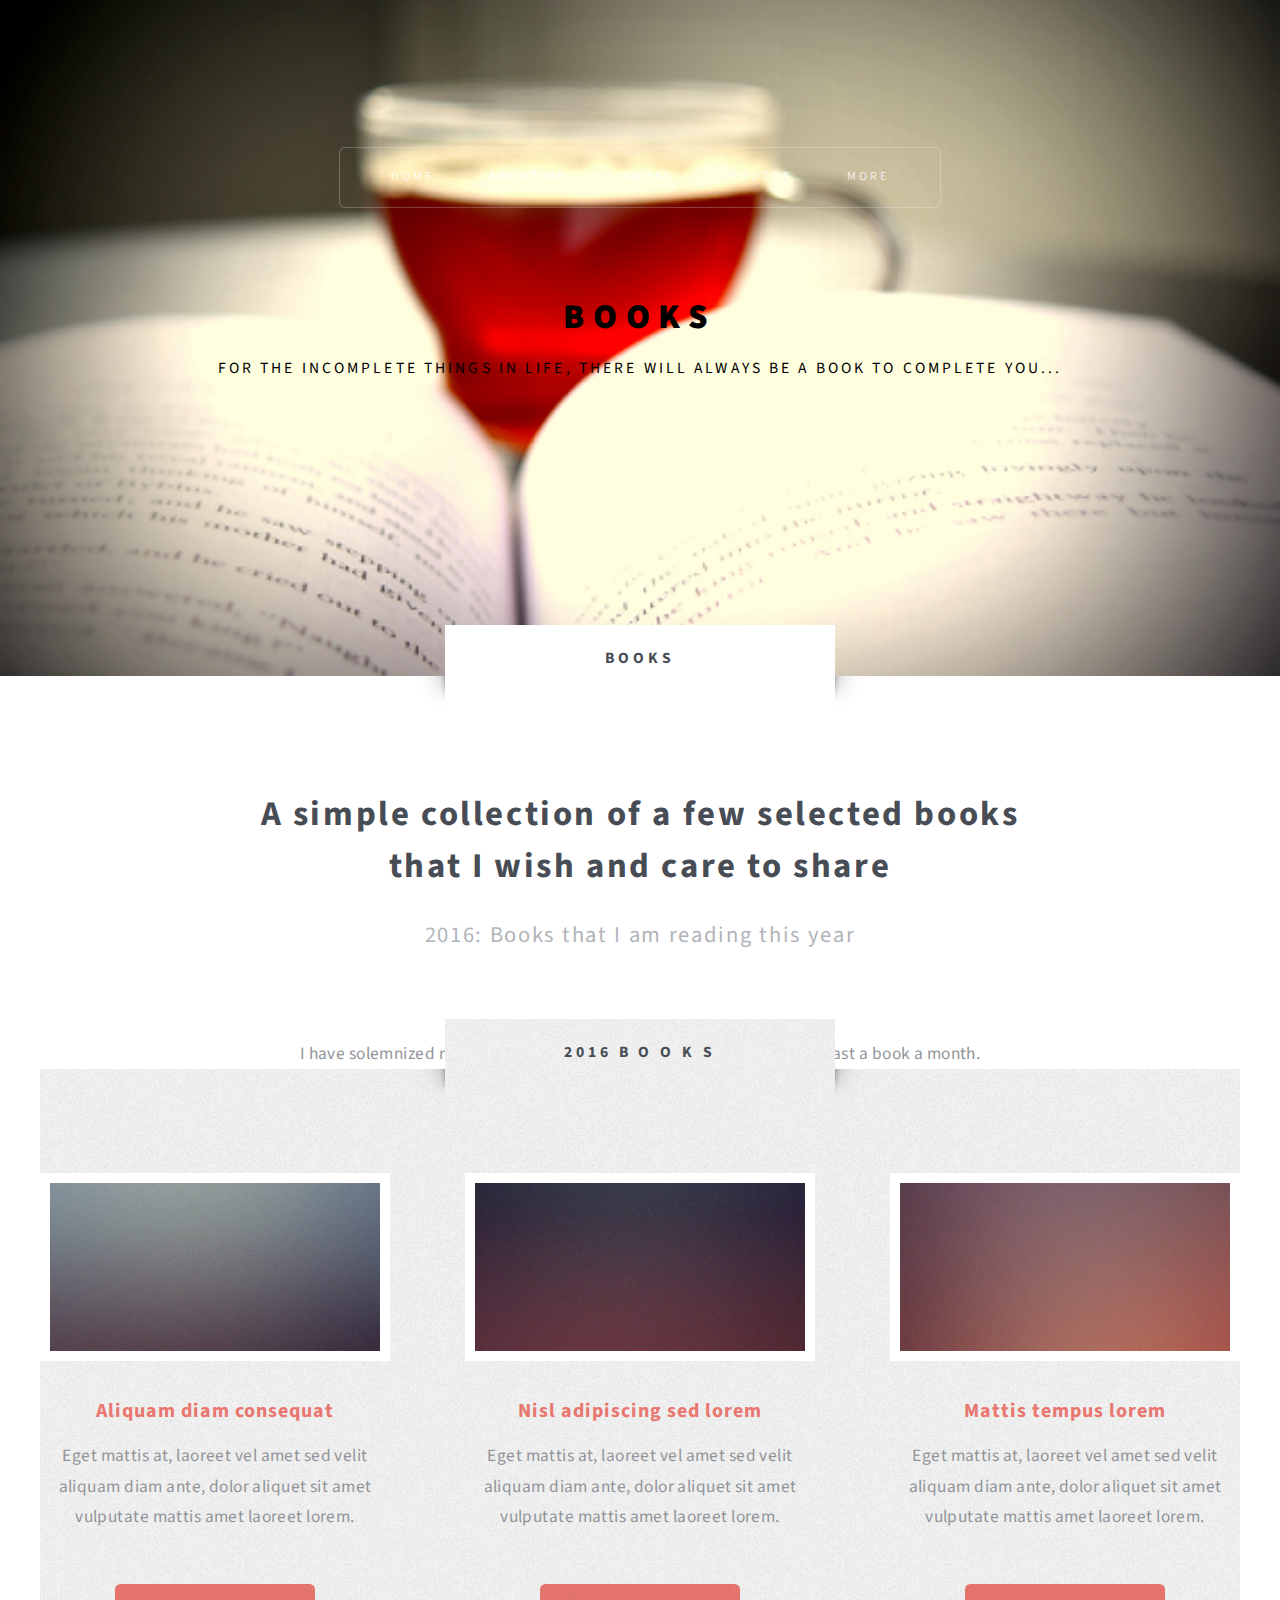
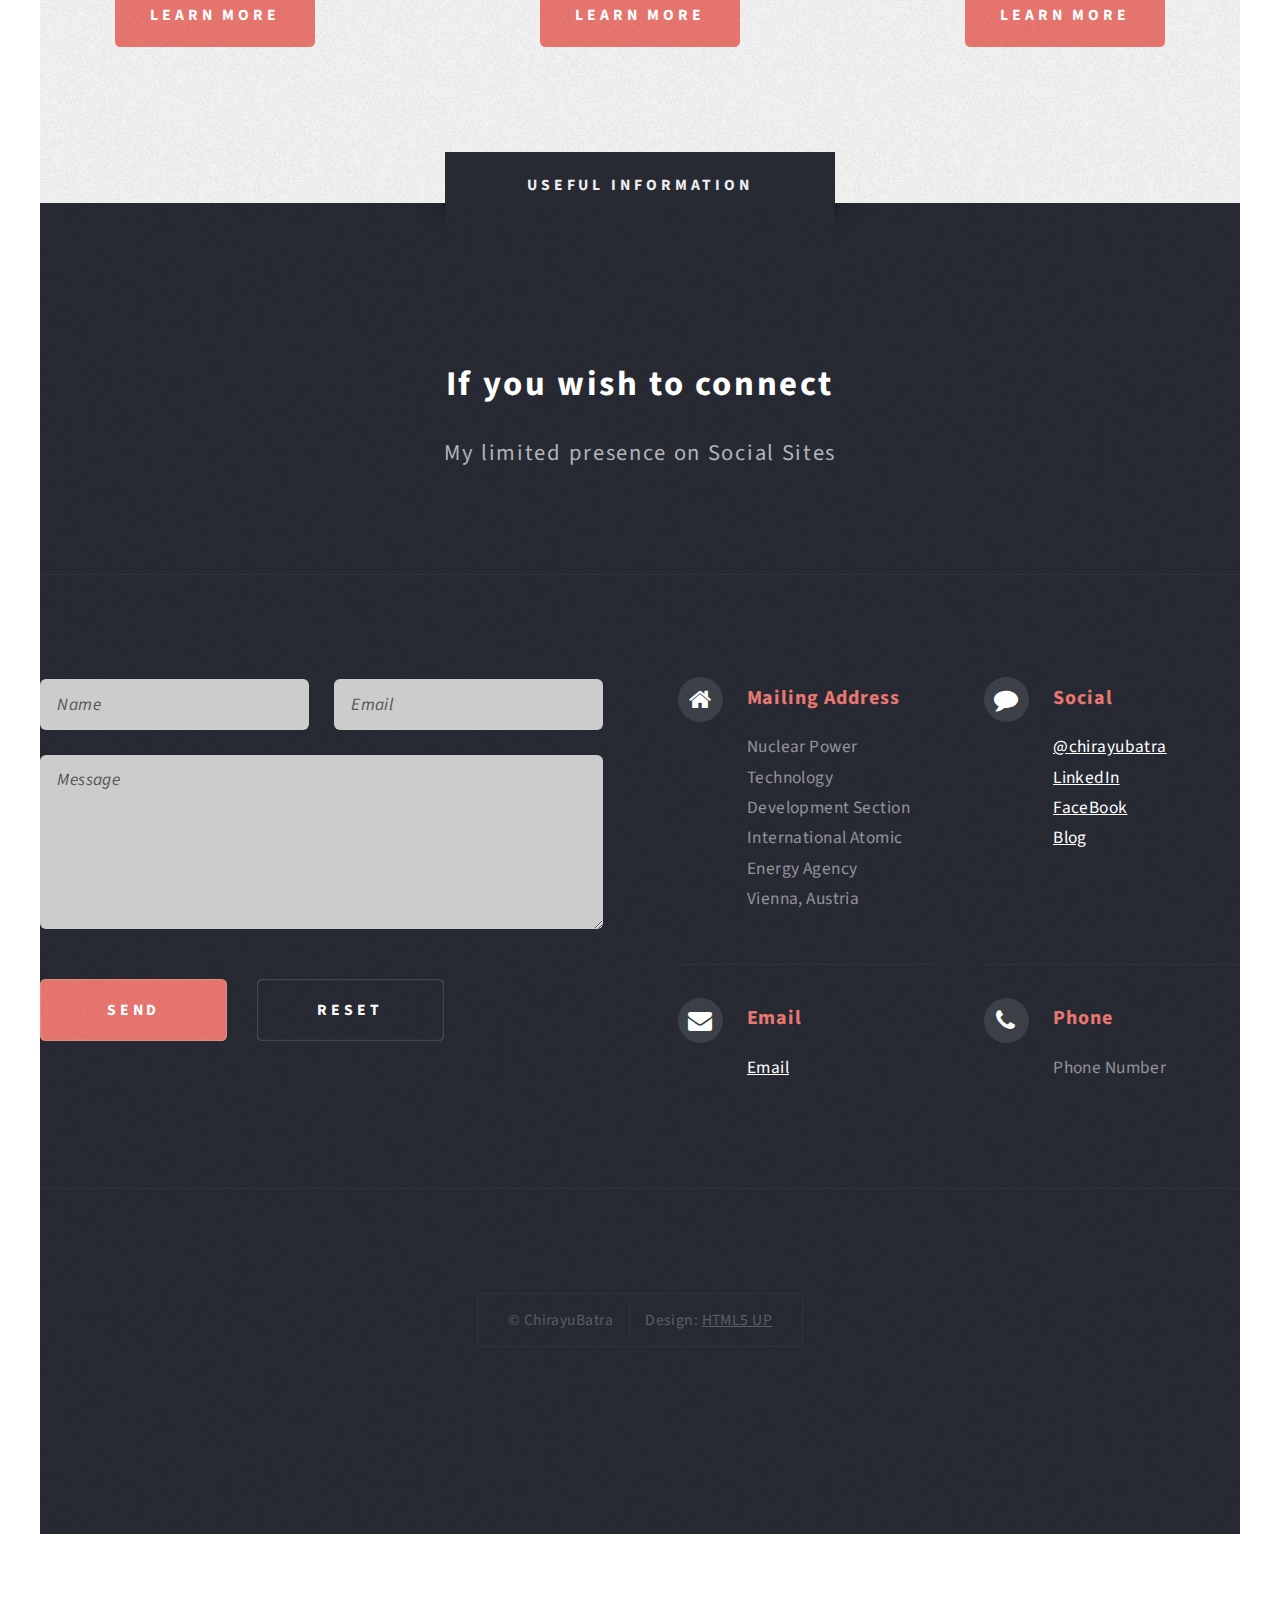
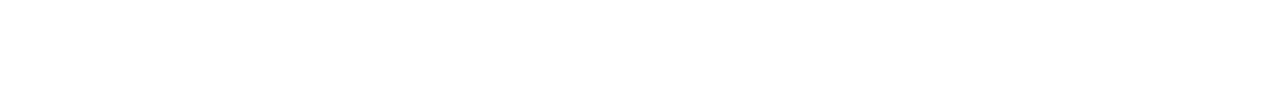
==== books.html @ 81003207 "Update books.html" ====
<!DOCTYPE HTML>
<!--
	Escape Velocity by HTML5 UP
	html5up.net | @n33co
	Free for personal and commercial use under the CCA 3.0 license (html5up.net/license)
-->
<html>
	<head>
		<title>B O O K S</title>
		<meta charset="utf-8" />
		<meta name="viewport" content="width=device-width, initial-scale=1" />
		<!--[if lte IE 8]><script src="assets/js/ie/html5shiv.js"></script><![endif]-->
		<link rel="stylesheet" href="assets/css/main.css" />
		<!--[if lte IE 8]><link rel="stylesheet" href="assets/css/ie8.css" /><![endif]-->
	</head>
	<body class="no-sidebar">
		<div id="page-wrapper">

			<!-- Header -->
				<div id="header-wrapper1" class="wrapper">
					<div id="header">

						<!-- Logo -->
							<div id="logo">
								<h1><a href="index.html"><font color="Black">Books</font color></a></h1>
								<p><font color="Black">For the incomplete things in life, there will always be a book to complete you...</font color></p>
							</div>

						<!-- Nav -->
							<nav id="nav">
								<ul>
									<li class="current"><a href="index.html">Home</a></li>
									<li><a href="#intro">About me</a></li>
									<li><a href="books.html">Books</a></li>	
									<li><a href="">Photos</a></li>
									<li>
										<a href="#">More</a>
										<ul>
											<li><a href="#">About me</a></li>
											<li><a href="#">Blog</a></li>
											<li><a href="#">Areas of interest</a></li>
											<li>
												<a href="#">Sed consequat</a>
												<ul>
													<li><a href="#">Lorem dolor</a></li>
													<li><a href="#">Amet consequat</a></li>
													<li><a href="#">Magna phasellus</a></li>
													<li><a href="#">Etiam nisl</a></li>
													<li><a href="#">Sed feugiat</a></li>
												</ul>
											</li>
											<li><a href="#">Nisl tempus</a></li>
										</ul>
									</li>
									

							<!--	<li><a href="left-sidebar.html">Left Sidebar usage</a></li>	
									<li><a href="right-sidebar.html">Right Sidebar usage</a></li>
									<li><a href="no-sidebar.html">No Sidebarusage</a></li>		-->
								</ul>
							</nav>

					</div>
				</div>

			<!-- Main -->
				<div class="wrapper style2">
					<div class="title">Books</div>
					<div id="main" class="container">

						<!-- Content -->
							<div id="content">
								<article class="box post">
									<header class="style1">
										<h2>A simple collection of a few selected books <br class="mobile-hide" />
										that I wish and care to share</h2>
										<p>2016: Books that I am reading this year</p>
									</header>
									<!--<a href="#" class="image featured">
										<img src="images/book.jpg" alt="" height="600" width="800"/>
									</a> -->
									<p><center>I have solemnized myself, not with some special ceremony, to read atleast a book a month.</center></p>
								</article>
							</div>
					
								
			<!-- Highlights -->
				<div class="wrapper style3">
					<div class="title">2016 B O O K S</div>
					<div id="highlights" class="container">
						<div class="row 150%">
							<div class="4u 12u(mobile)">
								<section class="highlight">
									<a href="#" class="image featured"><img src="images/pic02.jpg" alt="" /></a>
									<h3><a href="#">Aliquam diam consequat</a></h3>
									<p>Eget mattis at, laoreet vel amet sed velit aliquam diam ante, dolor aliquet sit amet vulputate mattis amet laoreet lorem.</p>
									<ul class="actions">
										<li><a href="#" class="button style1">Learn More</a></li>
									</ul>
								</section>
							</div>
							<div class="4u 12u(mobile)">
								<section class="highlight">
									<a href="#" class="image featured"><img src="images/pic03.jpg" alt="" /></a>
									<h3><a href="#">Nisl adipiscing sed lorem</a></h3>
									<p>Eget mattis at, laoreet vel amet sed velit aliquam diam ante, dolor aliquet sit amet vulputate mattis amet laoreet lorem.</p>
									<ul class="actions">
										<li><a href="#" class="button style1">Learn More</a></li>
									</ul>
								</section>
							</div>
							<div class="4u 12u(mobile)">
								<section class="highlight">
									<a href="#" class="image featured"><img src="images/pic04.jpg" alt="" /></a>
									<h3><a href="#">Mattis tempus lorem</a></h3>
									<p>Eget mattis at, laoreet vel amet sed velit aliquam diam ante, dolor aliquet sit amet vulputate mattis amet laoreet lorem.</p>
									<ul class="actions">
										<li><a href="#" class="button style1">Learn More</a></li>
									</ul>
								</section>
							</div>
						</div>
					</div>
				</div>

			<!-- Footer -->
				<div id="footer-wrapper" class="wrapper">
					<div class="title">Useful Information</div>
					<div id="footer" class="container">
						<header class="style1">
							<h2>If you wish to connect</h2>
							<p>
								My limited presence on Social Sites<br />
								
							</p>
						</header>
						<hr />
						<div class="row 150%">
							<div class="6u 12u(mobile)">

								<!-- Contact Form -->
									<section>
										<form method="post" action="#">
											<div class="row 50%">
												<div class="6u 12u(mobile)">
													<input type="text" name="name" id="contact-name" placeholder="Name" />
												</div>
												<div class="6u 12u(mobile)">
													<input type="text" name="email" id="contact-email" placeholder="Email" />
												</div>
											</div>
											<div class="row 50%">
												<div class="12u">
													<textarea name="message" id="contact-message" placeholder="Message" rows="4"></textarea>
												</div>
											</div>
											<div class="row">
												<div class="12u">
													<ul class="actions">
														<li><input type="submit" class="style1" value="Send" /></li>
														<li><input type="reset" class="style2" value="Reset" /></li>
													</ul>
												</div>
											</div>
										</form>
									</section>

							</div>
							<div class="6u 12u(mobile)">

								<!-- Contact -->
									<section class="feature-list small">
										<div class="row">
											<div class="6u 12u(mobile)">
												<section>
													<h3 class="icon fa-home">Mailing Address</h3>
													<p>
														Nuclear Power Technology Development Section<br />
														International Atomic Energy Agency<br />
														Vienna, Austria
													</p>
												</section>
											</div>
											<div class="6u 12u(mobile)">
												<section>
													<h3 class="icon fa-comment">Social</h3>
													<p>
														<a href="https://twitter.com/chirayubatra">@chirayubatra</a><br />
														<a href="https://at.linkedin.com/in/chirayu-batra-7a53649">LinkedIn</a><br />
														<a href="https://www.facebook.com/chirayu.arya">FaceBook</a><br />
														<a href="thechirayuway.blogspot.com">Blog</a>
													</p>
												</section>
											</div>
										</div>
										<div class="row">
											<div class="6u 12u(mobile)">
												<section>
													<h3 class="icon fa-envelope">Email</h3>
													<p>
														<a href="#">Email</a>
													</p>
												</section>
											</div>
											<div class="6u 12u(mobile)">
												<section>
													<h3 class="icon fa-phone">Phone</h3>
													<p>
														Phone Number
													</p>
												</section>
											</div>
										</div>
									</section>

							</div>
						</div>
						<hr />
					</div>
					<div id="copyright">
						<ul>
							<li>&copy; ChirayuBatra</li><li>Design: <a href="http://html5up.net">HTML5 UP</a></li>
						</ul>
					</div>
				</div>

		</div>

		<!-- Scripts -->

			<script src="assets/js/jquery.min.js"></script>
			<script src="assets/js/jquery.dropotron.min.js"></script>
			<script src="assets/js/skel.min.js"></script>
			<script src="assets/js/skel-viewport.min.js"></script>
			<script src="assets/js/util.js"></script>
			<!--[if lte IE 8]><script src="assets/js/ie/respond.min.js"></script><![endif]-->
			<script src="assets/js/main.js"></script>

	</body>
</html>
---- assets/css/main.css ----
@import url("http://fonts.googleapis.com/css?family=Source+Sans+Pro:400,400italic,700,900");
@import url("font-awesome.min.css");

/*
	Escape Velocity by HTML5 UP
	html5up.net | @n33co
	Free for personal and commercial use under the CCA 3.0 license (html5up.net/license)
*/

/* Reset */

	html, body, div, span, applet, object, iframe, h1, h2, h3, h4, h5, h6, p, blockquote, pre, a, abbr, acronym, address, big, cite, code, del, dfn, em, img, ins, kbd, q, s, samp, small, strike, strong, sub, sup, tt, var, b, u, i, center, dl, dt, dd, ol, ul, li, fieldset, form, label, legend, table, caption, tbody, tfoot, thead, tr, th, td, article, aside, canvas, details, embed, figure, figcaption, footer, header, hgroup, menu, nav, output, ruby, section, summary, time, mark, audio, video {
		margin: 0;
		padding: 0;
		border: 0;
		font-size: 100%;
		font: inherit;
		vertical-align: baseline;
	}

	article, aside, details, figcaption, figure, footer, header, hgroup, menu, nav, section {
		display: block;
	}

	body {
		line-height: 1;
	}

	ol, ul {
		list-style: none;
	}

	blockquote, q {
		quotes: none;
	}

	blockquote:before, blockquote:after, q:before, q:after {
		content: '';
		content: none;
	}

	table {
		border-collapse: collapse;
		border-spacing: 0;
	}

	body {
		-webkit-text-size-adjust: none;
	}

/* Box Model */

	*, *:before, *:after {
		-moz-box-sizing: border-box;
		-webkit-box-sizing: border-box;
		box-sizing: border-box;
	}

/* Containers */

	.container {
		margin-left: auto;
		margin-right: auto;
	}

	.container.\31 25\25 {
		width: 100%;
		max-width: 1200px;
		min-width: 960px;
	}

	.container.\37 5\25 {
		width: 720px;
	}

	.container.\35 0\25 {
		width: 480px;
	}

	.container.\32 5\25 {
		width: 240px;
	}

	.container {
		width: 960px;
	}

	@media screen and (min-width: 737px) {

		.container.\31 25\25 {
			width: 100%;
			max-width: 1500px;
			min-width: 1200px;
		}

		.container.\37 5\25 {
			width: 900px;
		}

		.container.\35 0\25 {
			width: 600px;
		}

		.container.\32 5\25 {
			width: 300px;
		}

		.container {
			width: 1200px;
		}

	}

	@media screen and (min-width: 737px) and (max-width: 1200px) {

		.container.\31 25\25 {
			width: 100%;
			max-width: 1250px;
			min-width: 1000px;
		}

		.container.\37 5\25 {
			width: 750px;
		}

		.container.\35 0\25 {
			width: 500px;
		}

		.container.\32 5\25 {
			width: 250px;
		}

		.container {
			width: 1000px;
		}

	}

	@media screen and (max-width: 736px) {

		.container.\31 25\25 {
			width: 100%;
			max-width: 125%;
			min-width: 100%;
		}

		.container.\37 5\25 {
			width: 75%;
		}

		.container.\35 0\25 {
			width: 50%;
		}

		.container.\32 5\25 {
			width: 25%;
		}

		.container {
			width: 100% !important;
		}

	}

/* Grid */

	.row {
		border-bottom: solid 1px transparent;
		-moz-box-sizing: border-box;
		-webkit-box-sizing: border-box;
		box-sizing: border-box;
	}

	.row > * {
		float: left;
		-moz-box-sizing: border-box;
		-webkit-box-sizing: border-box;
		box-sizing: border-box;
	}

	.row:after, .row:before {
		content: '';
		display: block;
		clear: both;
		height: 0;
	}

	.row.uniform > * > :first-child {
		margin-top: 0;
	}

	.row.uniform > * > :last-child {
		margin-bottom: 0;
	}

	.row.\30 \25 > * {
		padding: 0 0 0 0px;
	}

	.row.\30 \25 {
		margin: 0 0 -1px 0px;
	}

	.row.uniform.\30 \25 > * {
		padding: 0px 0 0 0px;
	}

	.row.uniform.\30 \25 {
		margin: 0px 0 -1px 0px;
	}

	.row > * {
		padding: 0 0 0 40px;
	}

	.row {
		margin: 0 0 -1px -40px;
	}

	.row.uniform > * {
		padding: 40px 0 0 40px;
	}

	.row.uniform {
		margin: -40px 0 -1px -40px;
	}

	.row.\32 00\25 > * {
		padding: 0 0 0 80px;
	}

	.row.\32 00\25 {
		margin: 0 0 -1px -80px;
	}

	.row.uniform.\32 00\25 > * {
		padding: 80px 0 0 80px;
	}

	.row.uniform.\32 00\25 {
		margin: -80px 0 -1px -80px;
	}

	.row.\31 50\25 > * {
		padding: 0 0 0 60px;
	}

	.row.\31 50\25 {
		margin: 0 0 -1px -60px;
	}

	.row.uniform.\31 50\25 > * {
		padding: 60px 0 0 60px;
	}

	.row.uniform.\31 50\25 {
		margin: -60px 0 -1px -60px;
	}

	.row.\35 0\25 > * {
		padding: 0 0 0 20px;
	}

	.row.\35 0\25 {
		margin: 0 0 -1px -20px;
	}

	.row.uniform.\35 0\25 > * {
		padding: 20px 0 0 20px;
	}

	.row.uniform.\35 0\25 {
		margin: -20px 0 -1px -20px;
	}

	.row.\32 5\25 > * {
		padding: 0 0 0 10px;
	}

	.row.\32 5\25 {
		margin: 0 0 -1px -10px;
	}

	.row.uniform.\32 5\25 > * {
		padding: 10px 0 0 10px;
	}

	.row.uniform.\32 5\25 {
		margin: -10px 0 -1px -10px;
	}

	.\31 2u, .\31 2u\24 {
		width: 100%;
		clear: none;
		margin-left: 0;
	}

	.\31 1u, .\31 1u\24 {
		width: 91.6666666667%;
		clear: none;
		margin-left: 0;
	}

	.\31 0u, .\31 0u\24 {
		width: 83.3333333333%;
		clear: none;
		margin-left: 0;
	}

	.\39 u, .\39 u\24 {
		width: 75%;
		clear: none;
		margin-left: 0;
	}

	.\38 u, .\38 u\24 {
		width: 66.6666666667%;
		clear: none;
		margin-left: 0;
	}

	.\37 u, .\37 u\24 {
		width: 58.3333333333%;
		clear: none;
		margin-left: 0;
	}

	.\36 u, .\36 u\24 {
		width: 50%;
		clear: none;
		margin-left: 0;
	}

	.\35 u, .\35 u\24 {
		width: 41.6666666667%;
		clear: none;
		margin-left: 0;
	}

	.\34 u, .\34 u\24 {
		width: 33.3333333333%;
		clear: none;
		margin-left: 0;
	}

	.\33 u, .\33 u\24 {
		width: 25%;
		clear: none;
		margin-left: 0;
	}

	.\32 u, .\32 u\24 {
		width: 16.6666666667%;
		clear: none;
		margin-left: 0;
	}

	.\31 u, .\31 u\24 {
		width: 8.3333333333%;
		clear: none;
		margin-left: 0;
	}

	.\31 2u\24 + *,
	.\31 1u\24 + *,
	.\31 0u\24 + *,
	.\39 u\24 + *,
	.\38 u\24 + *,
	.\37 u\24 + *,
	.\36 u\24 + *,
	.\35 u\24 + *,
	.\34 u\24 + *,
	.\33 u\24 + *,
	.\32 u\24 + *,
	.\31 u\24 + * {
		clear: left;
	}

	.\-11u {
		margin-left: 91.66667%;
	}

	.\-10u {
		margin-left: 83.33333%;
	}

	.\-9u {
		margin-left: 75%;
	}

	.\-8u {
		margin-left: 66.66667%;
	}

	.\-7u {
		margin-left: 58.33333%;
	}

	.\-6u {
		margin-left: 50%;
	}

	.\-5u {
		margin-left: 41.66667%;
	}

	.\-4u {
		margin-left: 33.33333%;
	}

	.\-3u {
		margin-left: 25%;
	}

	.\-2u {
		margin-left: 16.66667%;
	}

	.\-1u {
		margin-left: 8.33333%;
	}

	@media screen and (min-width: 737px) {

		.row > * {
			padding: 50px 0 0 50px;
		}

		.row {
			margin: -50px 0 -1px -50px;
		}

		.row.uniform > * {
			padding: 50px 0 0 50px;
		}

		.row.uniform {
			margin: -50px 0 -1px -50px;
		}

		.row.\32 00\25 > * {
			padding: 100px 0 0 100px;
		}

		.row.\32 00\25 {
			margin: -100px 0 -1px -100px;
		}

		.row.uniform.\32 00\25 > * {
			padding: 100px 0 0 100px;
		}

		.row.uniform.\32 00\25 {
			margin: -100px 0 -1px -100px;
		}

		.row.\31 50\25 > * {
			padding: 75px 0 0 75px;
		}

		.row.\31 50\25 {
			margin: -75px 0 -1px -75px;
		}

		.row.uniform.\31 50\25 > * {
			padding: 75px 0 0 75px;
		}

		.row.uniform.\31 50\25 {
			margin: -75px 0 -1px -75px;
		}

		.row.\35 0\25 > * {
			padding: 25px 0 0 25px;
		}

		.row.\35 0\25 {
			margin: -25px 0 -1px -25px;
		}

		.row.uniform.\35 0\25 > * {
			padding: 25px 0 0 25px;
		}

		.row.uniform.\35 0\25 {
			margin: -25px 0 -1px -25px;
		}

		.row.\32 5\25 > * {
			padding: 12.5px 0 0 12.5px;
		}

		.row.\32 5\25 {
			margin: -12.5px 0 -1px -12.5px;
		}

		.row.uniform.\32 5\25 > * {
			padding: 12.5px 0 0 12.5px;
		}

		.row.uniform.\32 5\25 {
			margin: -12.5px 0 -1px -12.5px;
		}

		.\31 2u\28desktop\29, .\31 2u\24\28desktop\29 {
			width: 100%;
			clear: none;
			margin-left: 0;
		}

		.\31 1u\28desktop\29, .\31 1u\24\28desktop\29 {
			width: 91.6666666667%;
			clear: none;
			margin-left: 0;
		}

		.\31 0u\28desktop\29, .\31 0u\24\28desktop\29 {
			width: 83.3333333333%;
			clear: none;
			margin-left: 0;
		}

		.\39 u\28desktop\29, .\39 u\24\28desktop\29 {
			width: 75%;
			clear: none;
			margin-left: 0;
		}

		.\38 u\28desktop\29, .\38 u\24\28desktop\29 {
			width: 66.6666666667%;
			clear: none;
			margin-left: 0;
		}

		.\37 u\28desktop\29, .\37 u\24\28desktop\29 {
			width: 58.3333333333%;
			clear: none;
			margin-left: 0;
		}

		.\36 u\28desktop\29, .\36 u\24\28desktop\29 {
			width: 50%;
			clear: none;
			margin-left: 0;
		}

		.\35 u\28desktop\29, .\35 u\24\28desktop\29 {
			width: 41.6666666667%;
			clear: none;
			margin-left: 0;
		}

		.\34 u\28desktop\29, .\34 u\24\28desktop\29 {
			width: 33.3333333333%;
			clear: none;
			margin-left: 0;
		}

		.\33 u\28desktop\29, .\33 u\24\28desktop\29 {
			width: 25%;
			clear: none;
			margin-left: 0;
		}

		.\32 u\28desktop\29, .\32 u\24\28desktop\29 {
			width: 16.6666666667%;
			clear: none;
			margin-left: 0;
		}

		.\31 u\28desktop\29, .\31 u\24\28desktop\29 {
			width: 8.3333333333%;
			clear: none;
			margin-left: 0;
		}

		.\31 2u\24\28desktop\29 + *,
		.\31 1u\24\28desktop\29 + *,
		.\31 0u\24\28desktop\29 + *,
		.\39 u\24\28desktop\29 + *,
		.\38 u\24\28desktop\29 + *,
		.\37 u\24\28desktop\29 + *,
		.\36 u\24\28desktop\29 + *,
		.\35 u\24\28desktop\29 + *,
		.\34 u\24\28desktop\29 + *,
		.\33 u\24\28desktop\29 + *,
		.\32 u\24\28desktop\29 + *,
		.\31 u\24\28desktop\29 + * {
			clear: left;
		}

		.\-11u\28desktop\29 {
			margin-left: 91.66667%;
		}

		.\-10u\28desktop\29 {
			margin-left: 83.33333%;
		}

		.\-9u\28desktop\29 {
			margin-left: 75%;
		}

		.\-8u\28desktop\29 {
			margin-left: 66.66667%;
		}

		.\-7u\28desktop\29 {
			margin-left: 58.33333%;
		}

		.\-6u\28desktop\29 {
			margin-left: 50%;
		}

		.\-5u\28desktop\29 {
			margin-left: 41.66667%;
		}

		.\-4u\28desktop\29 {
			margin-left: 33.33333%;
		}

		.\-3u\28desktop\29 {
			margin-left: 25%;
		}

		.\-2u\28desktop\29 {
			margin-left: 16.66667%;
		}

		.\-1u\28desktop\29 {
			margin-left: 8.33333%;
		}

	}

	@media screen and (min-width: 737px) and (max-width: 1200px) {

		.row > * {
			padding: 35px 0 0 35px;
		}

		.row {
			margin: -35px 0 -1px -35px;
		}

		.row.uniform > * {
			padding: 35px 0 0 35px;
		}

		.row.uniform {
			margin: -35px 0 -1px -35px;
		}

		.row.\32 00\25 > * {
			padding: 70px 0 0 70px;
		}

		.row.\32 00\25 {
			margin: -70px 0 -1px -70px;
		}

		.row.uniform.\32 00\25 > * {
			padding: 70px 0 0 70px;
		}

		.row.uniform.\32 00\25 {
			margin: -70px 0 -1px -70px;
		}

		.row.\31 50\25 > * {
			padding: 52.5px 0 0 52.5px;
		}

		.row.\31 50\25 {
			margin: -52.5px 0 -1px -52.5px;
		}

		.row.uniform.\31 50\25 > * {
			padding: 52.5px 0 0 52.5px;
		}

		.row.uniform.\31 50\25 {
			margin: -52.5px 0 -1px -52.5px;
		}

		.row.\35 0\25 > * {
			padding: 17.5px 0 0 17.5px;
		}

		.row.\35 0\25 {
			margin: -17.5px 0 -1px -17.5px;
		}

		.row.uniform.\35 0\25 > * {
			padding: 17.5px 0 0 17.5px;
		}

		.row.uniform.\35 0\25 {
			margin: -17.5px 0 -1px -17.5px;
		}

		.row.\32 5\25 > * {
			padding: 8.75px 0 0 8.75px;
		}

		.row.\32 5\25 {
			margin: -8.75px 0 -1px -8.75px;
		}

		.row.uniform.\32 5\25 > * {
			padding: 8.75px 0 0 8.75px;
		}

		.row.uniform.\32 5\25 {
			margin: -8.75px 0 -1px -8.75px;
		}

		.\31 2u\28tablet\29, .\31 2u\24\28tablet\29 {
			width: 100%;
			clear: none;
			margin-left: 0;
		}

		.\31 1u\28tablet\29, .\31 1u\24\28tablet\29 {
			width: 91.6666666667%;
			clear: none;
			margin-left: 0;
		}

		.\31 0u\28tablet\29, .\31 0u\24\28tablet\29 {
			width: 83.3333333333%;
			clear: none;
			margin-left: 0;
		}

		.\39 u\28tablet\29, .\39 u\24\28tablet\29 {
			width: 75%;
			clear: none;
			margin-left: 0;
		}

		.\38 u\28tablet\29, .\38 u\24\28tablet\29 {
			width: 66.6666666667%;
			clear: none;
			margin-left: 0;
		}

		.\37 u\28tablet\29, .\37 u\24\28tablet\29 {
			width: 58.3333333333%;
			clear: none;
			margin-left: 0;
		}

		.\36 u\28tablet\29, .\36 u\24\28tablet\29 {
			width: 50%;
			clear: none;
			margin-left: 0;
		}

		.\35 u\28tablet\29, .\35 u\24\28tablet\29 {
			width: 41.6666666667%;
			clear: none;
			margin-left: 0;
		}

		.\34 u\28tablet\29, .\34 u\24\28tablet\29 {
			width: 33.3333333333%;
			clear: none;
			margin-left: 0;
		}

		.\33 u\28tablet\29, .\33 u\24\28tablet\29 {
			width: 25%;
			clear: none;
			margin-left: 0;
		}

		.\32 u\28tablet\29, .\32 u\24\28tablet\29 {
			width: 16.6666666667%;
			clear: none;
			margin-left: 0;
		}

		.\31 u\28tablet\29, .\31 u\24\28tablet\29 {
			width: 8.3333333333%;
			clear: none;
			margin-left: 0;
		}

		.\31 2u\24\28tablet\29 + *,
		.\31 1u\24\28tablet\29 + *,
		.\31 0u\24\28tablet\29 + *,
		.\39 u\24\28tablet\29 + *,
		.\38 u\24\28tablet\29 + *,
		.\37 u\24\28tablet\29 + *,
		.\36 u\24\28tablet\29 + *,
		.\35 u\24\28tablet\29 + *,
		.\34 u\24\28tablet\29 + *,
		.\33 u\24\28tablet\29 + *,
		.\32 u\24\28tablet\29 + *,
		.\31 u\24\28tablet\29 + * {
			clear: left;
		}

		.\-11u\28tablet\29 {
			margin-left: 91.66667%;
		}

		.\-10u\28tablet\29 {
			margin-left: 83.33333%;
		}

		.\-9u\28tablet\29 {
			margin-left: 75%;
		}

		.\-8u\28tablet\29 {
			margin-left: 66.66667%;
		}

		.\-7u\28tablet\29 {
			margin-left: 58.33333%;
		}

		.\-6u\28tablet\29 {
			margin-left: 50%;
		}

		.\-5u\28tablet\29 {
			margin-left: 41.66667%;
		}

		.\-4u\28tablet\29 {
			margin-left: 33.33333%;
		}

		.\-3u\28tablet\29 {
			margin-left: 25%;
		}

		.\-2u\28tablet\29 {
			margin-left: 16.66667%;
		}

		.\-1u\28tablet\29 {
			margin-left: 8.33333%;
		}

	}

	@media screen and (max-width: 736px) {

		.row > * {
			padding: 10px 0 0 10px;
		}

		.row {
			margin: -10px 0 -1px -10px;
		}

		.row.uniform > * {
			padding: 10px 0 0 10px;
		}

		.row.uniform {
			margin: -10px 0 -1px -10px;
		}

		.row.\32 00\25 > * {
			padding: 20px 0 0 20px;
		}

		.row.\32 00\25 {
			margin: -20px 0 -1px -20px;
		}

		.row.uniform.\32 00\25 > * {
			padding: 20px 0 0 20px;
		}

		.row.uniform.\32 00\25 {
			margin: -20px 0 -1px -20px;
		}

		.row.\31 50\25 > * {
			padding: 15px 0 0 15px;
		}

		.row.\31 50\25 {
			margin: -15px 0 -1px -15px;
		}

		.row.uniform.\31 50\25 > * {
			padding: 15px 0 0 15px;
		}

		.row.uniform.\31 50\25 {
			margin: -15px 0 -1px -15px;
		}

		.row.\35 0\25 > * {
			padding: 5px 0 0 5px;
		}

		.row.\35 0\25 {
			margin: -5px 0 -1px -5px;
		}

		.row.uniform.\35 0\25 > * {
			padding: 5px 0 0 5px;
		}

		.row.uniform.\35 0\25 {
			margin: -5px 0 -1px -5px;
		}

		.row.\32 5\25 > * {
			padding: 2.5px 0 0 2.5px;
		}

		.row.\32 5\25 {
			margin: -2.5px 0 -1px -2.5px;
		}

		.row.uniform.\32 5\25 > * {
			padding: 2.5px 0 0 2.5px;
		}

		.row.uniform.\32 5\25 {
			margin: -2.5px 0 -1px -2.5px;
		}

		.\31 2u\28mobile\29, .\31 2u\24\28mobile\29 {
			width: 100%;
			clear: none;
			margin-left: 0;
		}

		.\31 1u\28mobile\29, .\31 1u\24\28mobile\29 {
			width: 91.6666666667%;
			clear: none;
			margin-left: 0;
		}

		.\31 0u\28mobile\29, .\31 0u\24\28mobile\29 {
			width: 83.3333333333%;
			clear: none;
			margin-left: 0;
		}

		.\39 u\28mobile\29, .\39 u\24\28mobile\29 {
			width: 75%;
			clear: none;
			margin-left: 0;
		}

		.\38 u\28mobile\29, .\38 u\24\28mobile\29 {
			width: 66.6666666667%;
			clear: none;
			margin-left: 0;
		}

		.\37 u\28mobile\29, .\37 u\24\28mobile\29 {
			width: 58.3333333333%;
			clear: none;
			margin-left: 0;
		}

		.\36 u\28mobile\29, .\36 u\24\28mobile\29 {
			width: 50%;
			clear: none;
			margin-left: 0;
		}

		.\35 u\28mobile\29, .\35 u\24\28mobile\29 {
			width: 41.6666666667%;
			clear: none;
			margin-left: 0;
		}

		.\34 u\28mobile\29, .\34 u\24\28mobile\29 {
			width: 33.3333333333%;
			clear: none;
			margin-left: 0;
		}

		.\33 u\28mobile\29, .\33 u\24\28mobile\29 {
			width: 25%;
			clear: none;
			margin-left: 0;
		}

		.\32 u\28mobile\29, .\32 u\24\28mobile\29 {
			width: 16.6666666667%;
			clear: none;
			margin-left: 0;
		}

		.\31 u\28mobile\29, .\31 u\24\28mobile\29 {
			width: 8.3333333333%;
			clear: none;
			margin-left: 0;
		}

		.\31 2u\24\28mobile\29 + *,
		.\31 1u\24\28mobile\29 + *,
		.\31 0u\24\28mobile\29 + *,
		.\39 u\24\28mobile\29 + *,
		.\38 u\24\28mobile\29 + *,
		.\37 u\24\28mobile\29 + *,
		.\36 u\24\28mobile\29 + *,
		.\35 u\24\28mobile\29 + *,
		.\34 u\24\28mobile\29 + *,
		.\33 u\24\28mobile\29 + *,
		.\32 u\24\28mobile\29 + *,
		.\31 u\24\28mobile\29 + * {
			clear: left;
		}

		.\-11u\28mobile\29 {
			margin-left: 91.66667%;
		}

		.\-10u\28mobile\29 {
			margin-left: 83.33333%;
		}

		.\-9u\28mobile\29 {
			margin-left: 75%;
		}

		.\-8u\28mobile\29 {
			margin-left: 66.66667%;
		}

		.\-7u\28mobile\29 {
			margin-left: 58.33333%;
		}

		.\-6u\28mobile\29 {
			margin-left: 50%;
		}

		.\-5u\28mobile\29 {
			margin-left: 41.66667%;
		}

		.\-4u\28mobile\29 {
			margin-left: 33.33333%;
		}

		.\-3u\28mobile\29 {
			margin-left: 25%;
		}

		.\-2u\28mobile\29 {
			margin-left: 16.66667%;
		}

		.\-1u\28mobile\29 {
			margin-left: 8.33333%;
		}

	}

/* Basic */

	@-ms-viewport {
		width: device-width;
	}

	body, input, textarea, select {
		font-family: 'Source Sans Pro', sans-serif;
		font-weight: 400;
		color: #919499;
	}

	body.is-loading * {
		-moz-transition: none !important;
		-webkit-transition: none !important;
		-ms-transition: none !important;
		transition: none !important;
		-moz-animation: none !important;
		-webkit-animation: none !important;
		-ms-animation: none !important;
		animation: none !important;
	}

	h1, h2, h3, h4, h5, h6 {
		font-weight: 700;
		color: #484d55;
	}

		h1 a, h2 a, h3 a, h4 a, h5 a, h6 a {
			color: inherit;
			text-decoration: none;
		}

	a {
		-moz-transition: color .25s ease-in-out;
		-webkit-transition: color .25s ease-in-out;
		-ms-transition: color .25s ease-in-out;
		transition: color .25s ease-in-out;
		text-decoration: underline;
		color: #717479;
	}

		a:hover {
			text-decoration: none;
		}

	strong, b {
		font-weight: 700;
		color: #484d55;
	}

	blockquote {
		border-left: solid 0.5em #ddd;
		padding: 1em 0 1em 2em;
		font-style: italic;
	}

	em, i {
		font-style: italic;
	}

	hr {
		border: 0;
		border-top: solid 1px #ddd;
	}

	sub {
		position: relative;
		top: 0.5em;
		font-size: 0.8em;
	}

	sup {
		position: relative;
		top: -0.5em;
		font-size: 0.8em;
	}

	.nobr {
		white-space: nowrap;
	}

	br.clear {
		clear: both;
	}

	p, ul, ol, dl, table, blockquote, form {
		margin-bottom: 2em;
	}

/* Table */

	table {
		width: 100%;
	}

		table.default {
			width: 100%;
		}

			table.default tbody tr:nth-child(2n+2) {
				background: #f4f4f4;
			}

			table.default td {
				padding: 0.5em 1em 0.5em 1em;
			}

			table.default th {
				text-align: left;
				font-weight: 400;
				padding: 0.5em 1em 0.5em 1em;
			}

			table.default thead {
				background: #484d55;
				color: #fff;
			}

			table.default tfoot {
				background: #eee;
			}

/* Form */

	form label {
		display: block;
		font-weight: 700;
		color: #484d55;
	}

	form input[type="text"],
	form input[type="email"],
	form input[type="password"],
	form select,
	form textarea {
		-moz-transition: all .25s ease-in-out;
		-webkit-transition: all .25s ease-in-out;
		-ms-transition: all .25s ease-in-out;
		transition: all .25s ease-in-out;
		-webkit-appearance: none;
		display: block;
		border: 0;
		background: #eee;
		box-shadow: inset 0px 0px 1px 0px #a0a1a7;
		border-radius: 0.35em;
		width: 100%;
		padding: 0.75em 1em 0.75em 1em;
	}

		form input[type="text"]:focus,
		form input[type="email"]:focus,
		form input[type="password"]:focus,
		form select:focus,
		form textarea:focus {
			background: #f8f8f8;
		}

	form input[type="text"],
	form input[type="email"]
	input[type="password"] {
		line-height: 1em;
	}

	form select {
		line-height: 1em;
	}

	form textarea {
		min-height: 10em;
	}

	form .formerize-placeholder {
		color: #555 !important;
		font-style: italic;
	}

	form ::-webkit-input-placeholder {
		color: #555 !important;
		font-style: italic;
		line-height: 1.35em;
	}

	form :-moz-placeholder {
		color: #555 !important;
		font-style: italic;
	}

	form ::-moz-placeholder {
		color: #555 !important;
		font-style: italic;
	}

	form :-ms-input-placeholder {
		color: #555 !important;
		font-style: italic;
	}

	form ::-moz-focus-inner {
		border: 0;
	}

/* Section/Article */

	section,
	article {
		margin-bottom: 3em;
	}

	section > :last-child,
	article > :last-child,
	section:last-child,
	article:last-child {
		margin-bottom: 0;
	}

	header.style1 {
		text-align: center;
	}

		header.style1 h2 {
			font-weight: 700;
		}

		header.style1 p {
			color: #b1b4b9;
		}

/* Image */

	.image {
		display: inline-block;
	}

		.image img {
			display: block;
			width: 100%;
		}

		.image.fit {
			display: block;
			width: 100%;
		}

		.image.left {
			float: left;
			margin: 0 2em 2em 0;
		}

		.image.centered {
			display: block;
			margin: 0 0 2em 0;
		}

			.image.centered img {
				margin: 0 auto;
				width: auto;
			}

		.image.featured {
			display: block;
			width: 100%;
			margin: 0 0 2em 0;
		}

/* Button */

	input[type="button"],
	input[type="submit"],
	input[type="reset"],
	button,
	.button {
		-moz-transition: all .25s ease-in-out;
		-webkit-transition: all .25s ease-in-out;
		-ms-transition: all .25s ease-in-out;
		transition: all .25s ease-in-out;
		display: inline-block;
		background: #444;
		text-align: center;
		text-transform: uppercase;
		font-weight: 700;
		letter-spacing: 0.25em;
		text-decoration: none;
		border-radius: 0.35em;
		border: 0;
		outline: 0;
		cursor: pointer;
	}

		input[type="button"]:hover,
		input[type="submit"]:hover,
		input[type="reset"]:hover,
		button:hover,
		.button:hover {
			background-color: #f98780;
		}

		input[type="button"].style1,
		input[type="submit"].style1,
		input[type="reset"].style1,
		button.style1,
		.button.style1 {
			background: #e97770 url("images/overlay.png");
			color: #fff;
		}

			input[type="button"].style1:hover,
			input[type="submit"].style1:hover,
			input[type="reset"].style1:hover,
			button.style1:hover,
			.button.style1:hover {
				background-color: #f98780;
			}

			input[type="button"].style1:active,
			input[type="submit"].style1:active,
			input[type="reset"].style1:active,
			button.style1:active,
			.button.style1:active {
				background-color: #d96760;
			}

		input[type="button"].style2,
		input[type="submit"].style2,
		input[type="reset"].style2,
		button.style2,
		.button.style2 {
			background: none;
			color: #606167;
			box-shadow: inset 0px 0px 2px 0px #a0a1a7;
		}

			input[type="button"].style2:hover,
			input[type="submit"].style2:hover,
			input[type="reset"].style2:hover,
			button.style2:hover,
			.button.style2:hover {
				box-shadow: inset 0px 0px 2px 0px #606167;
			}

			input[type="button"].style2:active,
			input[type="submit"].style2:active,
			input[type="reset"].style2:active,
			button.style2:active,
			.button.style2:active {
				box-shadow: inset 0px 0px 2px 0px #202127;
			}

		input[type="button"].style3,
		input[type="submit"].style3,
		input[type="reset"].style3,
		button.style3,
		.button.style3 {
			background: #2f333b url("images/overlay.png");
			color: #fff;
		}

			input[type="button"].style3:hover,
			input[type="submit"].style3:hover,
			input[type="reset"].style3:hover,
			button.style3:hover,
			.button.style3:hover {
				background-color: #3f434b;
			}

			input[type="button"].style3:active,
			input[type="submit"].style3:active,
			input[type="reset"].style3:active,
			button.style3:active,
			.button.style3:active {
				background-color: #1f232b;
			}

/* List */

	ul.default {
		list-style: disc;
		padding-left: 1em;
	}

		ul.default li {
			padding-left: 0.5em;
		}

	ul.style2 li {
		border-top: solid 1px #eee;
		padding: 1.5em 0 0 0;
		margin: 1.5em 0 0 0;
	}

		ul.style2 li:first-child {
			border-top: 0;
			padding-top: 0;
			margin-top: 0;
		}

	ul.style3 li {
		border-top: solid 1px #eee;
		padding: 0.5em 0 0 0;
		margin: 0.5em 0 0 0;
	}

		ul.style3 li:first-child {
			border-top: 0;
			padding-top: 0;
			margin-top: 0;
		}

	ol.default {
		list-style: decimal;
		padding-left: 1.25em;
	}

		ol.default li {
			padding-left: 0.25em;
		}

/* Feature List */

	.feature-list h3 {
		color: #e97770 !important;
	}

		.feature-list h3:before {
			position: relative;
			display: inline-block;
			color: #fff;
			background: #2f333b url("images/overlay.png");
			border-radius: 1em;
			text-align: center;
		}

/* Icons */

	.icon {
		text-decoration: none;
	}

		.icon:before {
			display: inline-block;
			font-family: FontAwesome;
			font-size: 1.25em;
			text-decoration: none;
			font-style: normal;
			font-weight: normal;
			line-height: 1;
			-webkit-font-smoothing: antialiased;
			-moz-osx-font-smoothing: grayscale;
		}

		.icon > .label {
			display: none;
		}

/* Wrappers */

	.wrapper {
		position: relative;
	}

		.wrapper .title {
			position: absolute;
			top: 0;
			left: 50%;
			text-align: center;
			text-transform: uppercase;
			display: block;
			font-weight: 700;
			letter-spacing: 0.25em;
		}

			.wrapper .title:before {
				content: '';
				position: absolute;
				bottom: -38px;
				left: -35px;
				width: 35px;
				height: 38px;
				background: url("images/shadow.png");
			}

			.wrapper .title:after {
				-moz-transform: scaleX(-1);
				-webkit-transform: scaleX(-1);
				-ms-transform: scaleX(-1);
				transform: scaleX(-1);
				content: '';
				position: absolute;
				bottom: -38px;
				right: -35px;
				width: 35px;
				height: 38px;
				background: url("images/shadow.png");
			}

		.wrapper.style1 {
			background: #e97770 url("images/overlay.png");
			color: #eee;
			color: rgba(255, 255, 255, 0.75);
		}

			.wrapper.style1 .title {
				background: #e97770 url("images/overlay.png");
				color: #fff;
			}

			.wrapper.style1 h1, .wrapper.style1 h2, .wrapper.style1 h3, .wrapper.style1 h4, .wrapper.style1 h5, .wrapper.style1 h6, .wrapper.style1 strong, .wrapper.style1 b, .wrapper.style1 a {
				color: #fff;
			}

		.wrapper.style2 {
			background: #fff;
		}

			.wrapper.style2 .title {
				background: #fff;
				color: #484d55;
			}

		.wrapper.style3 {
			background: #f3f3f3 url("images/overlay.png");
		}

			.wrapper.style3 .title {
				background: #f3f3f3 url("images/overlay.png");
				color: #484d55;
			}

			.wrapper.style3 .image {
				border: solid 10px #fff;
			}

	#header-wrapper {
		background: url("../../images/chirayu_cover2.png") center center;
		background-size: cover;
		/*background-size: 800px 600px;
		background-repeat: no-repeat */
	}
	#header-wrapper1 {
		background: url("../../images/book1.png") center center;
		background-size: cover;
		/*background-size: 800px 600px;
		background-repeat: no-repeat */
	}

		#header-wrapper:before {
			content: '';
			position: absolute;
			top: 0;
			left: 0;
			width: 100%;
			height: 100%;
			background: url("images/overlay.png");
		}

	#footer-wrapper {
		background: #282b34 url("images/overlay.png");
		color: #eee;
		color: rgba(255, 255, 255, 0.5);
	}

		#footer-wrapper h1, #footer-wrapper h2, #footer-wrapper h3, #footer-wrapper h4, #footer-wrapper h5, #footer-wrapper h6, #footer-wrapper strong, #footer-wrapper b, #footer-wrapper a {
			color: #fff;
		}

		#footer-wrapper hr {
			border-top-color: #333;
			border-top-color: rgba(255, 255, 255, 0.05);
		}

		#footer-wrapper form input[type="text"],
		#footer-wrapper form input[type="email"],
		#footer-wrapper form input[type="password"],
		#footer-wrapper form select,
		#footer-wrapper form textarea {
			background: #ccc;
			box-shadow: none;
		}

			#footer-wrapper form input[type="text"]:focus,
			#footer-wrapper form input[type="email"]:focus,
			#footer-wrapper form input[type="password"]:focus,
			#footer-wrapper form select:focus,
			#footer-wrapper form textarea:focus {
				background: #fff;
			}

		#footer-wrapper input[type="button"],
		#footer-wrapper input[type="submit"],
		#footer-wrapper input[type="reset"],
		#footer-wrapper button,
		#footer-wrapper .button {
			color: #fff;
			box-shadow: inset 0px 0px 2px 0px rgba(255, 255, 255, 0.5);
		}

			#footer-wrapper input[type="button"]:hover,
			#footer-wrapper input[type="submit"]:hover,
			#footer-wrapper input[type="reset"]:hover,
			#footer-wrapper button:hover,
			#footer-wrapper .button:hover {
				color: #fff;
				box-shadow: inset 0px 0px 2px 0px rgba(255, 255, 255, 0.65);
			}

			#footer-wrapper input[type="button"]:active,
			#footer-wrapper input[type="submit"]:active,
			#footer-wrapper input[type="reset"]:active,
			#footer-wrapper button:active,
			#footer-wrapper .button:active {
				box-shadow: inset 0px 0px 2px 0px rgba(255, 255, 255, 0.75);
			}

			#footer-wrapper input[type="button"].style2:active,
			#footer-wrapper input[type="submit"].style2:active,
			#footer-wrapper input[type="reset"].style2:active,
			#footer-wrapper button.style2:active,
			#footer-wrapper .button.style2:active {
				box-shadow: inset 0px 0px 2px 0px rgba(255, 255, 255, 0.75);
			}

		#footer-wrapper .title {
			background: #282b34 url("images/overlay.png");
			color: #eee;
		}

		#footer-wrapper header.style1 h2 {
			color: #fff;
		}

		#footer-wrapper header.style1 .p {
			color: inherit;
		}

		#footer-wrapper .feature-list section {
			border-top-color: #333;
			border-top-color: rgba(255, 255, 255, 0.05);
		}

		#footer-wrapper .feature-list h3:before {
			background: #3d4249 url("images/overlay.png");
		}

/* Logo */

	#logo h1 {
		font-weight: 900;
		text-transform: uppercase;
		color: #fff;
	}

	#logo p {
		color: #eee;
		color: rgba(255, 255, 255, 0.5);
		text-transform: uppercase;
	}

/* Intro */

	#intro > .style2 {
		font-weight: 700;
		color: #fff;
		border-radius: 0.35em;
		box-shadow: inset 0px 0px 1px 1px rgba(255, 255, 255, 0.25);
	}

		#intro > .style2 a {
			color: inherit;
			text-decoration: none;
		}

/* Highlights */

	#highlights .highlight {
		text-align: center;
	}

		#highlights .highlight h3 {
			color: #e97770;
		}

/* Copyright */

	#copyright {
		text-align: center;
	}

		#copyright ul {
			display: inline-block;
			border-radius: 0.35em;
			box-shadow: inset 0px 0px 1px 1px rgba(255, 255, 255, 0.05);
			color: #aaa;
			color: rgba(255, 255, 255, 0.25);
		}

		#copyright a {
			color: inherit;
		}

			#copyright a:hover {
				color: #fff;
			}

/* Desktop + Tablet */

	@media screen and (min-width: 737px) {

		/* Basic */

			body, input, select, textarea {
				font-size: 13pt;
				line-height: 1.75em;
				letter-spacing: 0.025em;
			}

			body {
				min-width: 1200px;
			}

			hr {
				margin: 2em 0 2em 0;
			}

		/* Section/Article */

			section, article {
				margin: 0 0 4em 0;
			}

			header.style1 {
				padding: 3em 0 3em 0;
			}

				header.style1 h2 {
					font-size: 2em;
					letter-spacing: 0.075em;
					line-height: 1.5em;
				}

				header.style1 p {
					display: block;
					margin: 1.15em 0 0 0;
					font-size: 1.3em;
					letter-spacing: 0.075em;
					line-height: 1.5em;
				}

		/* Form */

			form label {
				margin: 0.25em 0 0.5em 0;
			}

		/* Button */

			input[type="button"],
			input[type="submit"],
			input[type="reset"],
			button,
			.button {
				padding: 0 2.25em 0 2.25em;
				font-size: 0.9em;
				min-width: 12em;
				height: 4em;
				line-height: 4em;
			}

				input[type="button"].big,
				input[type="submit"].big,
				input[type="reset"].big,
				button.big,
				.button.big {
					font-size: 1em;
					min-width: 14em;
				}

		/* List */

			ul.actions {
				margin: 3em 0 0 0;
			}

				ul.actions li {
					display: inline-block;
					margin: 0 0.75em 0 0.75em;
				}

					ul.actions li:first-child {
						margin-left: 0;
					}

					ul.actions li:last-child {
						margin-right: 0;
					}

			ul.actions-centered {
				text-align: center;
			}

			form ul.actions {
				margin-top: 0;
			}

		/* Feature List */

			.feature-list section {
				padding-top: 2em;
				border-top: solid 1px #eee;
			}

			.feature-list .row:first-child section {
				padding-top: 0;
				border-top: 0;
			}

			.feature-list h3 {
				margin: 0 0 0.75em 0;
				font-size: 1.15em;
				letter-spacing: 0.05em;
				margin-top: -0.35em;
			}

				.feature-list h3:before {
					width: 64px;
					height: 64px;
					line-height: 64px;
					margin-right: 0.75em;
					font-size: 32px;
					top: 0.2em;
				}

			.feature-list p {
				margin: 0 0 0 5em;
			}

			.feature-list.small h3:before {
				font-size: 24px;
				line-height: 45px;
				width: 45px;
				height: 45px;
				margin-right: 1em;
			}

			.feature-list.small p {
				margin: 0 0 0 4em;
			}

		/* Box */

			.box header {
				margin: 0 0 1.5em 0;
			}

				.box header.style1 {
					position: relative;
					margin: -0.5em 0 0 0;
					padding-top: 0;
				}

			.box h2 {
				margin: 0 0 0.75em 0;
				font-size: 1.15em;
				letter-spacing: 0.05em;
			}

			.box h3 {
				margin: 0 0 0.5em 0;
				font-size: 1em;
				font-weight: 600;
				letter-spacing: 0.05em;
			}

			.box.post-excerpt .image.left {
				position: relative;
				top: 0.5em;
				width: 5em;
			}

			.box.post-excerpt h3, .box.post-excerpt p {
				margin-left: 7em;
			}

		/* Wrappers */

			.wrapper {
				padding: 6em 0 9em 0;
			}

				.wrapper .title {
					font-size: 0.9em;
					width: 25em;
					height: 3.25em;
					top: -3.25em;
					line-height: 3.25em;
					margin-bottom: -3.25em;
					margin-left: -12.5em;
					padding-top: 0.5em;
				}

			#header-wrapper {
				padding: 0;
			}

			#intro-wrapper {
				padding-bottom: 8em;
			}

		/* Header */

			#header {
				position: relative;
				padding: 12em 0;
			}

			.homepage #header {
				padding: 18em 0;
			}

		/* Logo */

			#logo {
				position: absolute;
				height: 5em;
				top: 50%;
				left: 0;
				width: 100%;
				text-align: center;
				margin-top: -0.5em;
			}

			.homepage #logo {
				margin-top: -1em;
			}

			#logo h1 {
				font-size: 2em;
				letter-spacing: 0.25em;
			}

			#logo p {
				margin: 1.25em 0 0 0;
				display: block;
				letter-spacing: 0.2em;
				font-size: 0.9em;
			}

		/* Nav */

			#nav {
				position: absolute;
				display: block;
				top: 2.5em;
				left: 0;
				width: 100%;
				text-align: center;
			}

				#nav > ul {
					display: inline-block;
					border-radius: 0.35em;
					box-shadow: inset 0px 0px 1px 1px rgba(255, 255, 255, 0.25);
					padding: 0 1.5em 0 1.5em;
				}

					#nav > ul > li {
						display: inline-block;
						text-align: center;
						padding: 0 1.5em 0 1.5em;
					}

						#nav > ul > li > ul {
							display: none;
						}

						#nav > ul > li > a, #nav > ul > li > span {
							display: block;
							color: #eee;
							color: rgba(255, 255, 255, 0.75);
							text-transform: uppercase;
							text-decoration: none;
							font-size: 0.7em;
							letter-spacing: 0.25em;
							height: 5em;
							line-height: 5em;
							-moz-transition: all .25s ease-in-out;
							-webkit-transition: all .25s ease-in-out;
							-o-transition: all .25s ease-in-out;
							-ms-transition: all .25s ease-in-out;
							transition: all .25s ease-in-out;
							outline: 0;
						}

						#nav > ul > li:hover > a {
							color: #fff;
						}

						#nav > ul > li.active > a, #nav > ul > li.active > span {
							color: #fff;
						}

			.dropotron {
				background: #222835 url("images/overlay.png");
				background-color: rgba(44, 50, 63, 0.925);
				padding: 1.25em 1em 1.25em 1em;
				border-radius: 0.35em;
				box-shadow: inset 0px 0px 1px 1px rgba(255, 255, 255, 0.25);
				min-width: 12em;
				text-align: left;
				margin-top: -1.25em;
				margin-left: -1px;
			}

				.dropotron.level-0 {
					margin-top: -1px;
					margin-left: 0;
					border-top-left-radius: 0;
					border-top-right-radius: 0;
				}

				.dropotron a, .dropotron span {
					-moz-transition: all .25s ease-in-out;
					-webkit-transition: all .25s ease-in-out;
					-ms-transition: all .25s ease-in-out;
					transition: all .25s ease-in-out;
					display: block;
					color: #eee;
					color: rgba(255, 255, 255, 0.75);
					text-transform: uppercase;
					text-decoration: none;
					font-size: 0.7em;
					letter-spacing: 0.25em;
					border-top: solid 1px rgba(255, 255, 255, 0.15);
					line-height: 3em;
				}

				.dropotron li:first-child a, .dropotron li:first-child span {
					border-top: 0;
				}

				.dropotron li:hover > a, .dropotron li:hover > span {
					color: #fff;
				}

		/* Intro */

			#intro {
				text-align: center;
			}

				#intro > .style1 {
					font-size: 1.5em;
					letter-spacing: 0.075em;
				}

				#intro > .style2 {
					font-size: 2.75em;
					letter-spacing: 0.075em;
					line-height: 1.35em;
					padding: 1em 0 1em 0;
					margin-bottom: 1em;
				}

				#intro > .style3 {
					font-size: 1.1em;
					width: 48em;
					margin: 0 auto;
				}

		/* Features */

			#features {
				padding: 0 6em 0 6em;
			}

				#features header.style1 {
					padding-bottom: 5em;
				}

				#features .actions {
					margin-top: 5em;
				}

		/* Highlights */

			#highlights .highlight h3 {
				margin: 0 0 0.75em 0;
				font-size: 1.15em;
				letter-spacing: 0.05em;
			}

		/* Main */

			#main {
				margin-top: 1em;
				margin-bottom: 1em;
			}

			.homepage #main {
				margin-top: 0;
				margin-bottom: 0;
			}

		/* Footer */

			#footer header.style1 {
				padding-bottom: 0;
			}

			#footer hr {
				margin: 6em 0 6em 0;
			}

		/* Copyright */

			#copyright {
				margin: 6em 0 0 0;
			}

				#copyright ul {
					padding: 0.75em 2em;
					font-size: 0.9em;
				}

					#copyright ul li {
						display: inline-block;
						margin-left: 1em;
						padding-left: 1em;
						border-left: solid 1px #333;
						border-left-color: rgba(255, 255, 255, 0.05);
					}

						#copyright ul li:first-child {
							border-left: 0;
							margin-left: 0;
							padding-left: 0;
						}

	}

/* Tablet Only */

	@media screen and (min-width: 737px) and (max-width: 1200px) {

		/* Basic */

			body {
				min-width: 1000px;
				font-size: 12pt;
				line-height: 1.5em;
				letter-spacing: 0.015em;
			}

			input, select, textarea {
				font-size: 12pt;
				line-height: 1.5em;
				letter-spacing: 0.015em;
			}

			body {
				min-width: 960px;
			}

		/* Wrappers */

			.wrapper {
				padding: 4em 0 7em 0;
			}

			#intro-wrapper {
				padding-bottom: 7em;
			}

			#footer-wrapper hr {
				margin: 3em 0 3em 0;
			}

		/* Header */

			#header {
				padding: 10em 0;
			}

			.homepage #header {
				padding: 14em 0;
			}

		/* Logo */

			#logo {
				margin-top: -0.5em !important;
			}

				#logo h1 {
					font-size: 1.75em;
				}

		/* Intro */

			#intro > .style1 {
				font-size: 1.25em;
			}

			#intro > .style2 {
				font-size: 2.25em;
			}

		/* Copyright */

			#copyright {
				margin: 3em 0 0 0;
			}

	}

/* Mobile Only */

	#navPanel, #titleBar {
		display: none;
	}

	@media screen and (max-width: 736px) {

		/* Basic */

			html, body {
				overflow-x: hidden;
			}

			body, input, select, textarea {
				line-height: 1.5em;
				font-size: 10.5pt;
				letter-spacing: 0;
			}

			h2, h3, h4, h5, h6 {
				font-size: 1.2em;
				letter-spacing: 0.05em;
				margin: 0 0 1em 0;
			}

			hr {
				margin: 1em 0 1em 0;
			}

		/* Section/Article */

			section, article {
				clear: both;
				padding: 1em 0 1em 0 !important;
			}

			header br {
				display: none;
			}

			header.style1 {
				padding: 0 0 1em 0;
			}

				header.style1 h2 {
					font-size: 1.5em;
					letter-spacing: 0.075em;
					line-height: 1.25em;
				}

				header.style1 p {
					display: block;
					margin: 0;
				}

		/* Button */

			input,
			input[type="button"],
			input[type="submit"],
			input[type="reset"],
			button,
			.button {
				display: block;
				width: 100%;
				font-size: 1em;
				padding: 1em 0 1em 0;
				max-width: 30em;
				margin: 0 auto;
			}

		/* List */

			ul.actions {
				margin: 2em 0 0 0;
			}

				ul.actions li {
					margin: 15px 0 0 0;
				}

			form ul.actions {
				margin: 1em 0 0 0;
			}

		/* Feature List */

			.feature-list section {
				border-top: solid 1px #eee;
			}

			.feature-list > div > div:first-child > div:first-child > section {
				border-top: 0;
				padding-top: 0;
			}

			.feature-list h3 {
				position: relative;
				padding: 4px 0 0 48px;
				line-height: 1.25em;
			}

				.feature-list h3:before {
					position: absolute;
					left: 0;
					top: 0;
					width: 32px;
					height: 32px;
					line-height: 32px;
					font-size: 16px;
				}

			.feature-list p {
				margin: 0 0 0 48px;
			}

		/* Box */

			.box.post-excerpt .image.left {
				position: relative;
				top: 0.25em;
				width: 25%;
				margin: 0;
			}

			.box.post-excerpt h3, .box.post-excerpt p {
				margin-left: 32.5%;
			}

		/* Off-Canvas Navigation */

			#page-wrapper {
				-moz-backface-visibility: hidden;
				-webkit-backface-visibility: hidden;
				-ms-backface-visibility: hidden;
				backface-visibility: hidden;
				-moz-transition: -moz-transform 0.5s ease;
				-webkit-transition: -webkit-transform 0.5s ease;
				-ms-transition: -ms-transform 0.5s ease;
				transition: transform 0.5s ease;
				padding-bottom: 1px;
			}

			#titleBar {
				-moz-backface-visibility: hidden;
				-webkit-backface-visibility: hidden;
				-ms-backface-visibility: hidden;
				backface-visibility: hidden;
				-moz-transition: -moz-transform 0.5s ease;
				-webkit-transition: -webkit-transform 0.5s ease;
				-ms-transition: -ms-transform 0.5s ease;
				transition: transform 0.5s ease;
				display: block;
				height: 44px;
				left: 0;
				position: fixed;
				top: 0;
				width: 100%;
				z-index: 10001;
				background: none;
			}

				#titleBar .title {
					display: none;
				}

				#titleBar .toggle {
					position: absolute;
					top: 0;
					left: 0;
					width: 60px;
					height: 44px;
				}

					#titleBar .toggle:before {
						-moz-transition: all .15s ease-in-out;
						-webkit-transition: all .15s ease-in-out;
						-ms-transition: all .15s ease-in-out;
						transition: all .15s ease-in-out;
						font-family: FontAwesome;
						text-decoration: none;
						font-style: normal;
						font-weight: normal;
						-webkit-font-smoothing: antialiased;
						-moz-osx-font-smoothing: grayscale;
						content: '\f0c9';
						font-size: 14px;
						position: absolute;
						top: 6px;
						left: 6px;
						display: block;
						width: 54px;
						height: 38px;
						line-height: 38px;
						text-align: center;
						color: rgba(255, 255, 255, 0.75);
						background-color: rgba(92, 95, 103, 0.5);
						border-radius: 0.25em;
					}

					#titleBar .toggle:active:before {
						background-color: rgba(92, 95, 103, 0.75);
					}

			#navPanel {
				-moz-backface-visibility: hidden;
				-webkit-backface-visibility: hidden;
				-ms-backface-visibility: hidden;
				backface-visibility: hidden;
				-moz-transform: translateX(-275px);
				-webkit-transform: translateX(-275px);
				-ms-transform: translateX(-275px);
				transform: translateX(-275px);
				-moz-transition: -moz-transform 0.5s ease;
				-webkit-transition: -webkit-transform 0.5s ease;
				-ms-transition: -ms-transform 0.5s ease;
				transition: transform 0.5s ease;
				display: block;
				height: 100%;
				left: 0;
				overflow-y: auto;
				position: fixed;
				top: 0;
				width: 275px;
				z-index: 10002;
				background: #242730 url("images/overlay.png");
				box-shadow: inset -3px 0px 4px 0px rgba(0, 0, 0, 0.1);
			}

				#navPanel .link {
					display: block;
					color: rgba(255, 255, 255, 0.5);
					text-transform: uppercase;
					text-decoration: none;
					font-size: 0.85em;
					letter-spacing: 0.15em;
					text-decoration: none;
					height: 44px;
					line-height: 44px;
					border-top: solid 1px rgba(255, 255, 255, 0.05);
					margin: 0 15px 0 15px;
				}

					#navPanel .link:first-child {
						border-top: 0;
					}

				#navPanel .indent-1 {
					display: inline-block;
					width: 1em;
				}

				#navPanel .indent-2 {
					display: inline-block;
					width: 2em;
				}

				#navPanel .indent-3 {
					display: inline-block;
					width: 3em;
				}

				#navPanel .indent-4 {
					display: inline-block;
					width: 4em;
				}

				#navPanel .indent-5 {
					display: inline-block;
					width: 5em;
				}

				#navPanel .depth-0 {
					color: #fff;
				}

			body.navPanel-visible #page-wrapper {
				-moz-transform: translateX(275px);
				-webkit-transform: translateX(275px);
				-ms-transform: translateX(275px);
				transform: translateX(275px);
			}

			body.navPanel-visible #titleBar {
				-moz-transform: translateX(275px);
				-webkit-transform: translateX(275px);
				-ms-transform: translateX(275px);
				transform: translateX(275px);
			}

			body.navPanel-visible #navPanel {
				-moz-transform: translateX(0);
				-webkit-transform: translateX(0);
				-ms-transform: translateX(0);
				transform: translateX(0);
			}

		/* Wrappers */

			.wrapper {
				padding: 15px 15px 5em 15px;
			}

				.wrapper .title {
					font-size: 0.9em;
					width: 18em;
					height: 2.5em;
					top: -2.5em;
					line-height: 2.5em;
					margin-bottom: -2.5em;
					margin-left: -9em;
					padding-top: 0.5em;
				}

					.wrapper .title:before, .wrapper .title:after {
						height: 15px;
						bottom: -15px;
						background-size: 100% 100%;
					}

			#header-wrapper {
				padding: 6em 2em 6em 2em;
			}

			#footer-wrapper {
				padding-top: 3em;
			}

				#footer-wrapper .feature-list section {
					border-top-color: #eee;
					border-top-color: rgba(255, 255, 255, 0.05);
				}

		/* Logo */

			#logo {
				text-align: center;
			}

				#logo h1 {
					font-size: 1.5em;
					letter-spacing: 0.2em;
				}

				#logo p {
					margin: 1.25em 0 0 0;
					display: block;
					letter-spacing: 0.2em;
					font-size: 0.9em;
				}

		/* Nav */

			#nav {
				display: none;
			}

		/* Intro */

			#intro {
				text-align: center;
				padding: 1em 2em 1em 2em !important;
				margin: 0 auto;
			}

				#intro .style2 {
					font-size: 1.5em;
					letter-spacing: 0.05em;
					line-height: 1.25em;
					padding: 1.25em;
				}

		/* Main */

			#main {
				padding: 1em 0 0 0;
			}

		/* Content */

			#content {
				padding: 0 0 2em 0;
			}

				#content header.style1 {
					padding-bottom: 2.5em;
				}

		/* Footer */

			#footer hr {
				display: none;
			}

		/* Copyright */

			#copyright {
				padding: 2em 0 0 0;
			}

				#copyright ul {
					padding: 1em 2em;
					width: 100%;
				}

					#copyright ul li {
						display: block;
						margin: 0.5em 0 0 0;
					}

						#copyright ul li:first-child {
							margin-top: 0;
						}

	}
---- assets/css/ie8.css ----
/*
	Escape Velocity by HTML5 UP
	html5up.net | @n33co
	Free for personal and commercial use under the CCA 3.0 license (html5up.net/license)
*/

/* Basic */

	form input[type="text"],
	form input[type="email"],
	form input[type="password"],
	form select,
	form textarea {
		position: relative;
		-ms-behavior: url("assets/js/ie/PIE.htc");
	}

	input[type="button"],
	input[type="submit"],
	input[type="reset"] {
		position: relative;
		-ms-behavior: url("assets/js/ie/PIE.htc");
	}

	.button,
	#intro > .style2,
	#copyright ul,
	#nav > ul,
	.dropotron {
		position: relative;
		-ms-behavior: url("assets/js/ie/PIE.htc");
	}

/* Section/Article */

	section > .last-child,
	article > .last-child,
	section.last-child,
	article.last-child {
		margin-bottom: 0;
	}

/* Wrappers */

	.wrapper .title:before, .wrapper .title:after {
		display: none;
	}

	#header-wrapper {
		-ms-behavior: url("assets/js/ie/backgroundsize.min.htc");
	}

/* Copyright */

	#copyright {
		margin: 0;
	}
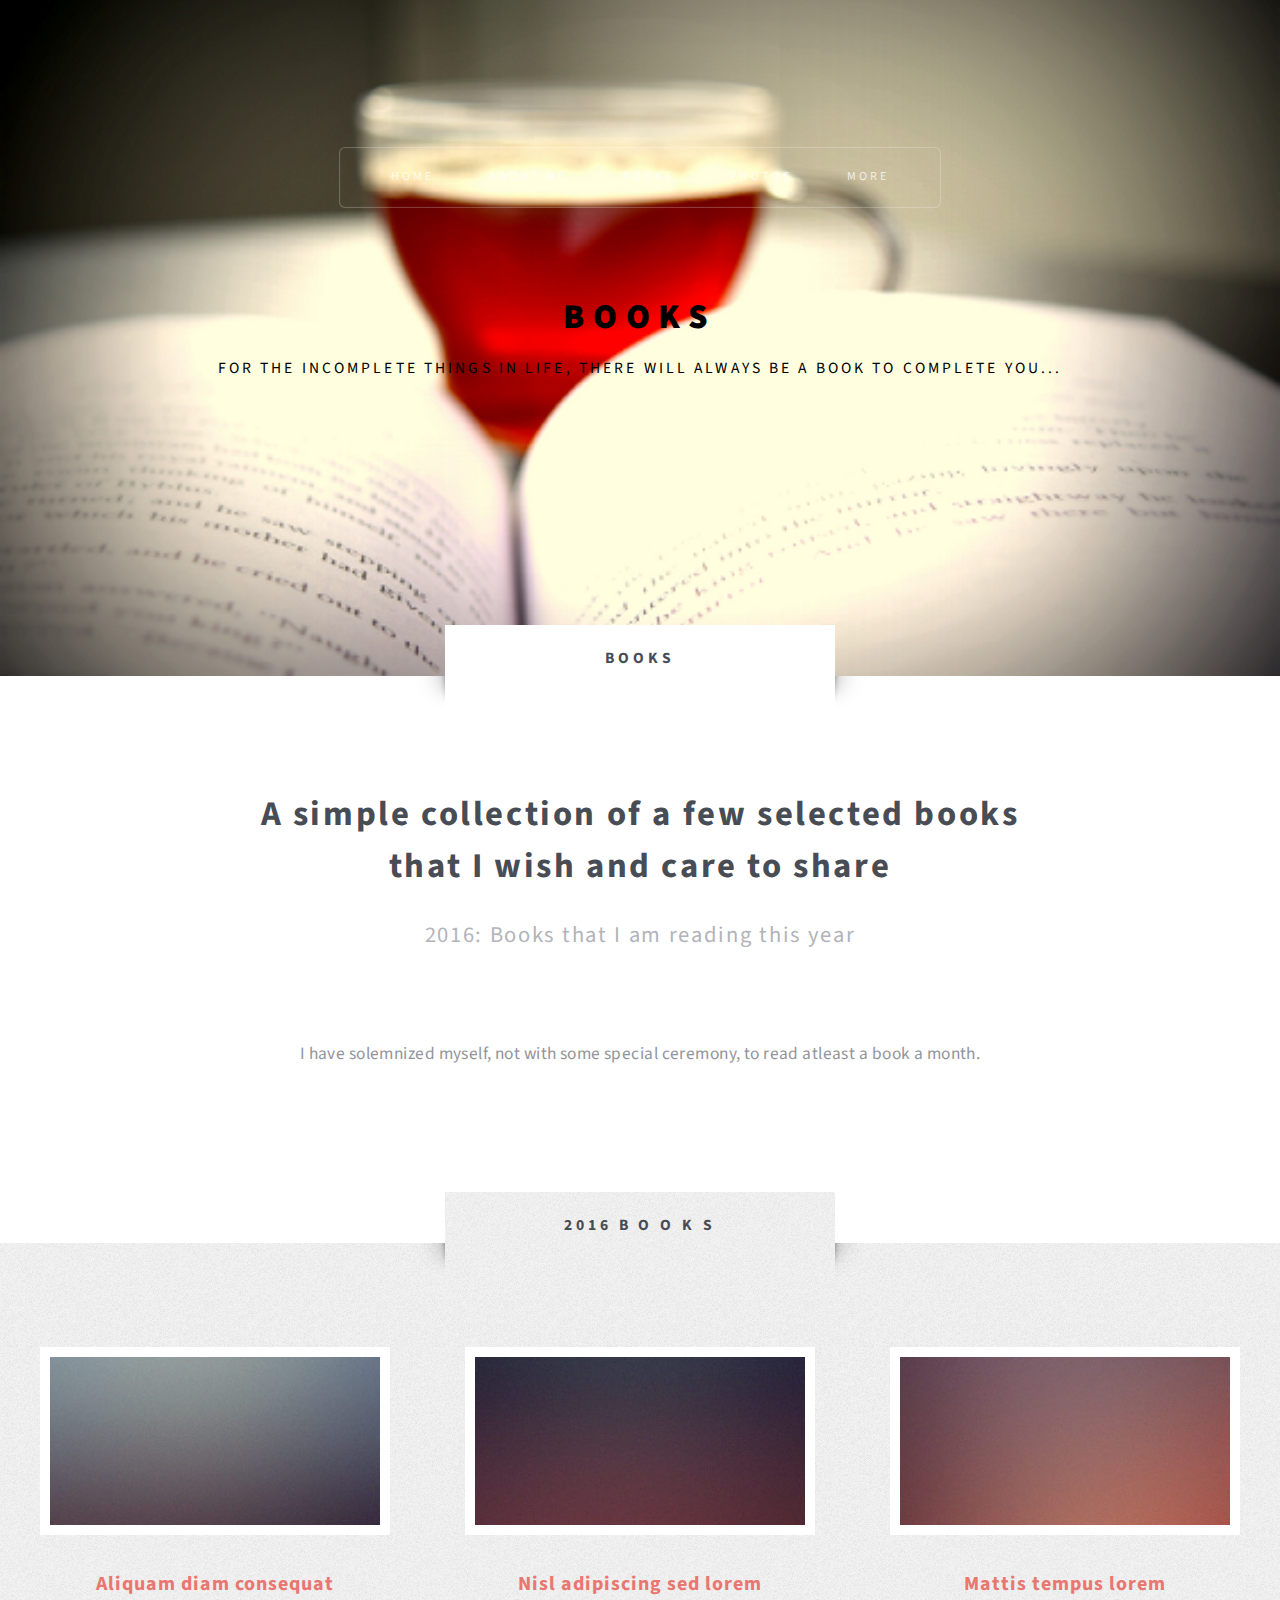
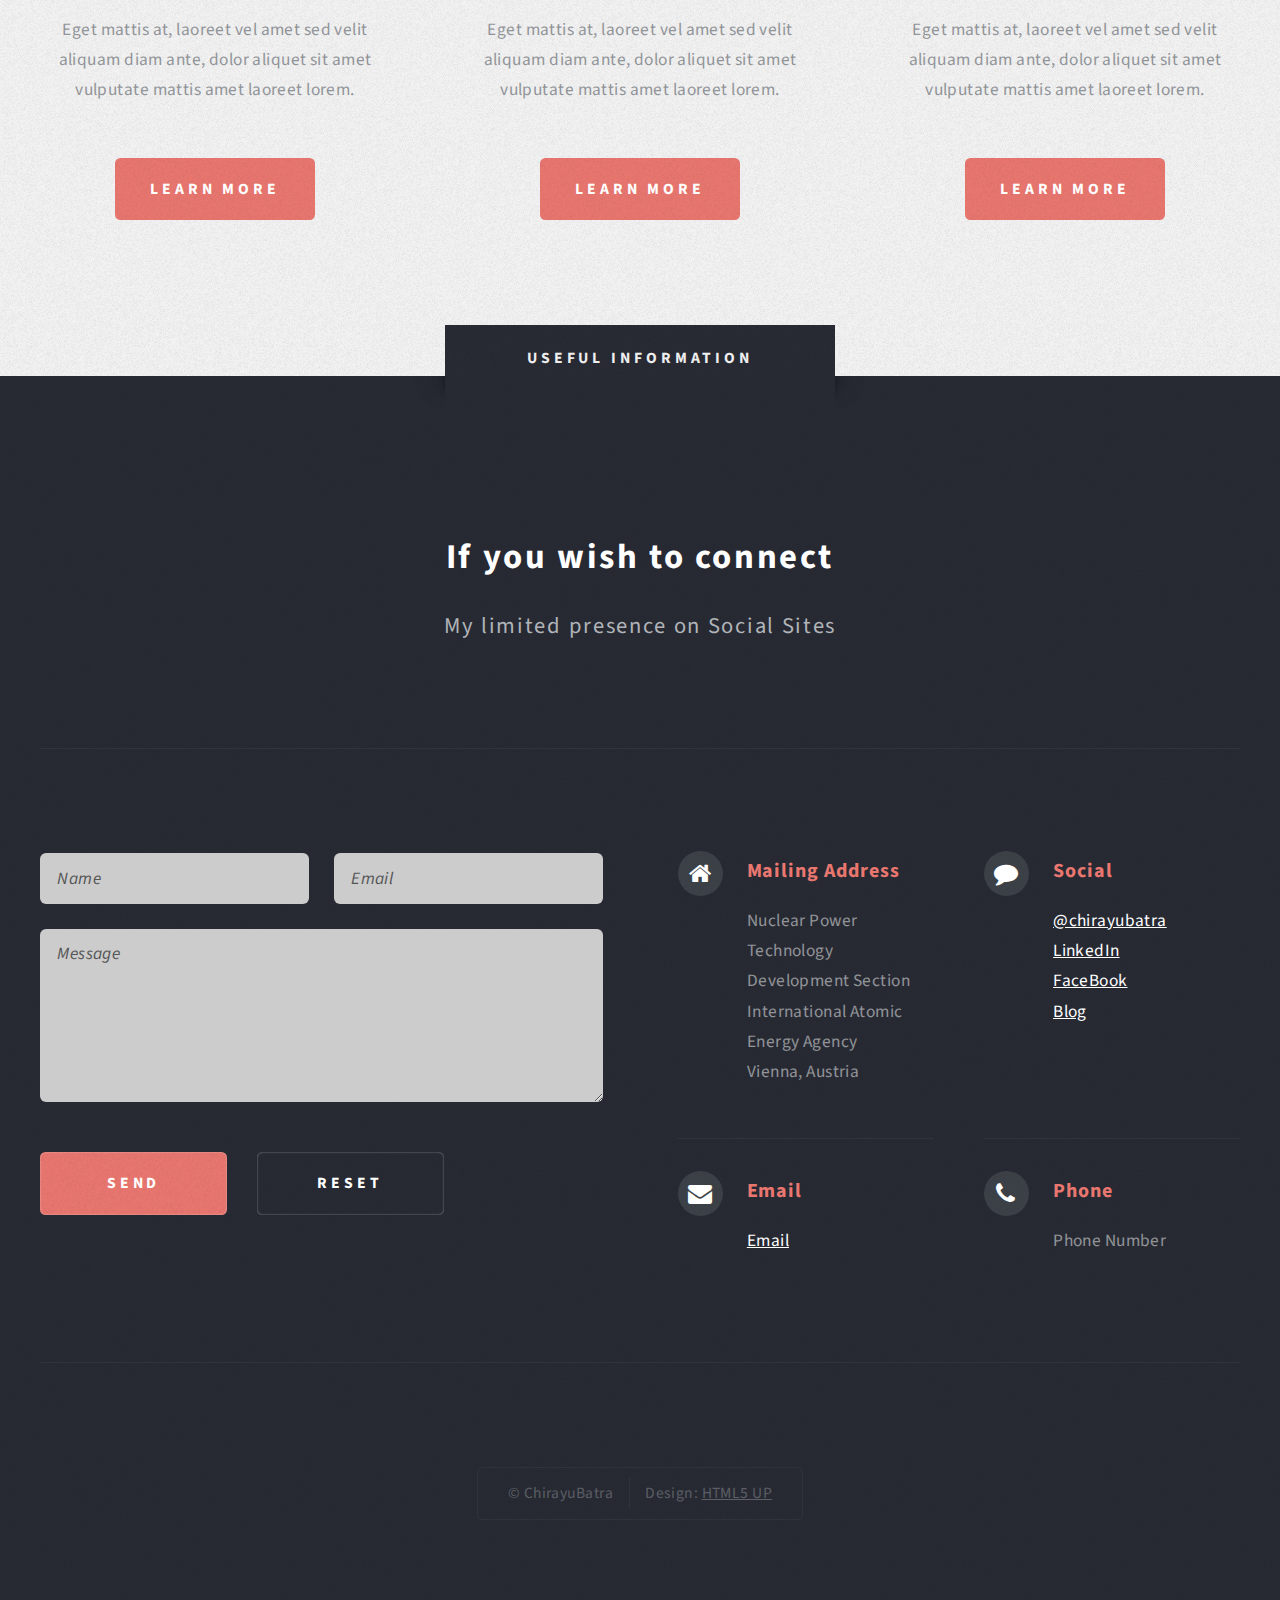
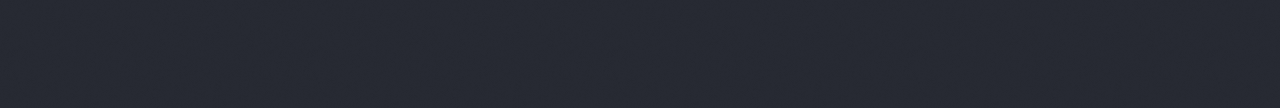
==== commit 2d99738a: "Update books.html" ====
--- a/books.html
+++ b/books.html
@@ -82,7 +82,8 @@
 									<p><center>I have solemnized myself, not with some special ceremony, to read atleast a book a month.</center></p>
 								</article>
 							</div>
-					
+					</div>
+				</div>
 								
 			<!-- Highlights -->
 				<div class="wrapper style3">
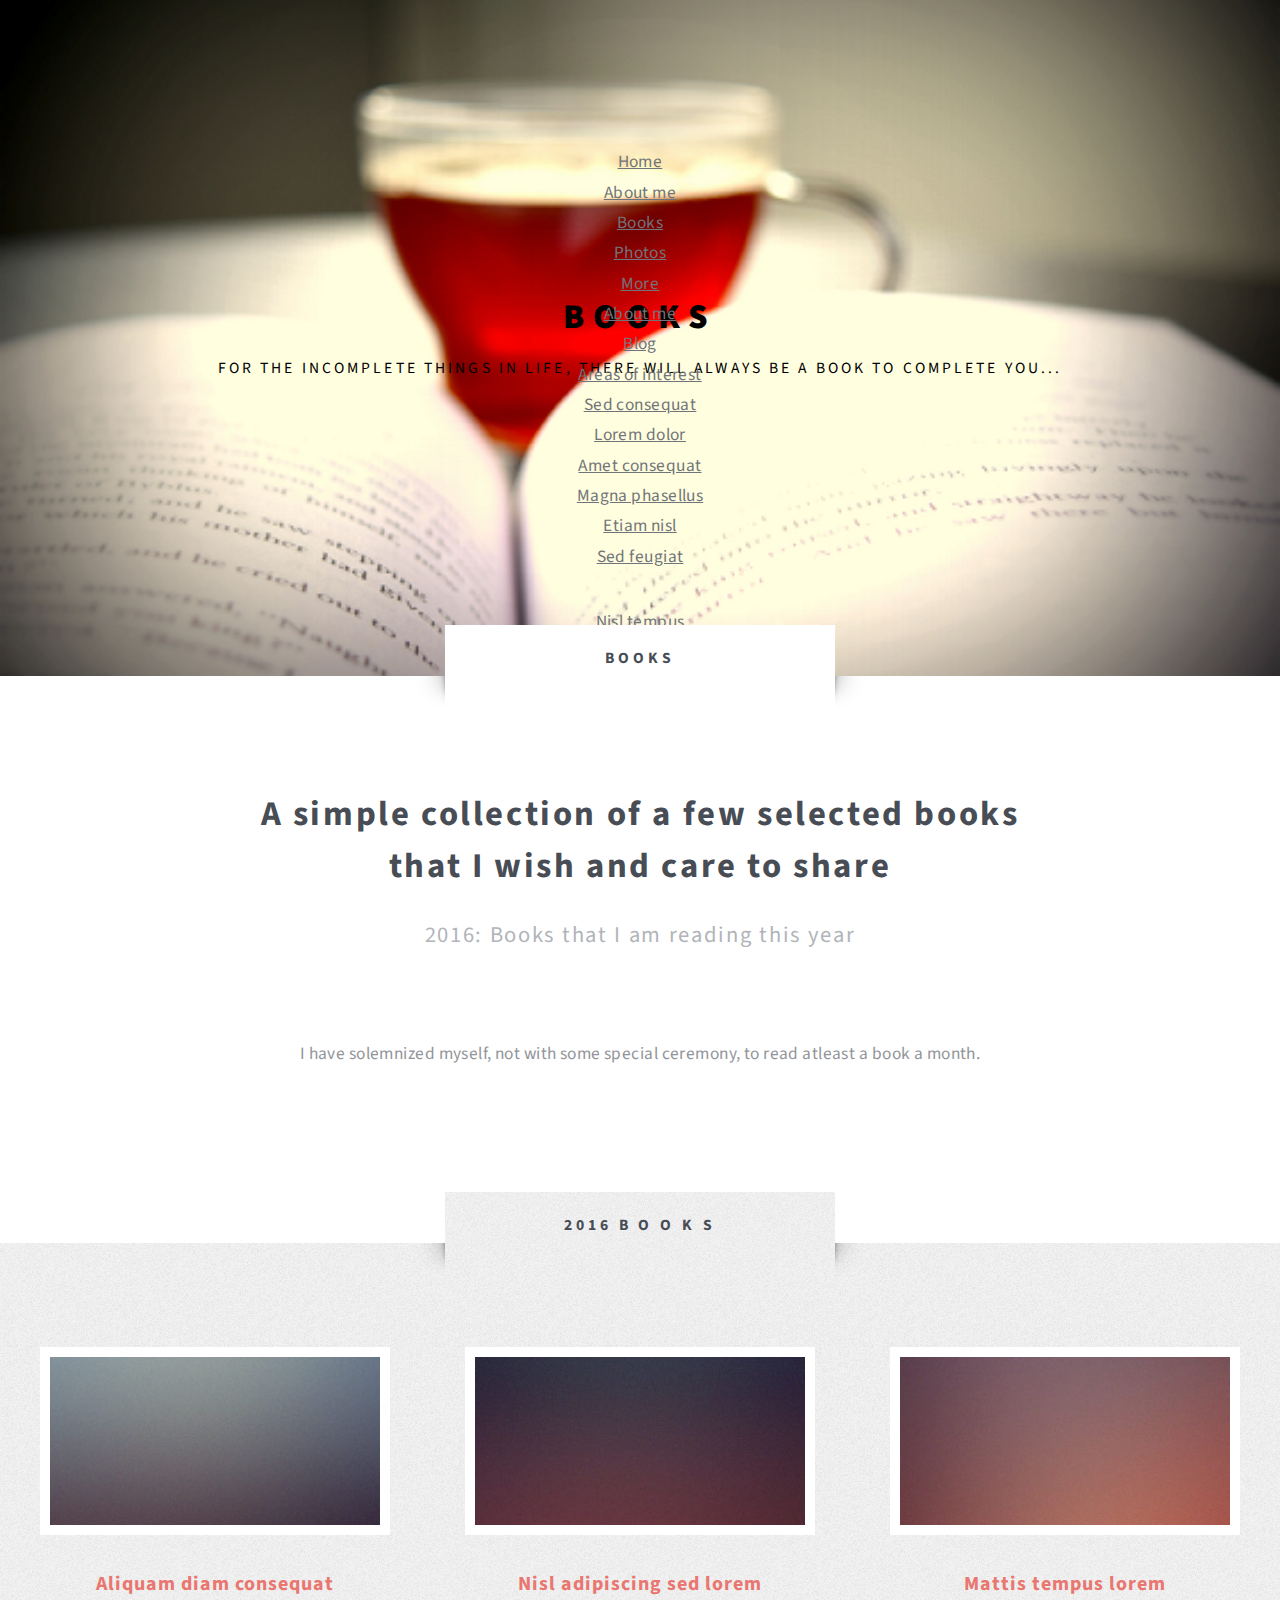
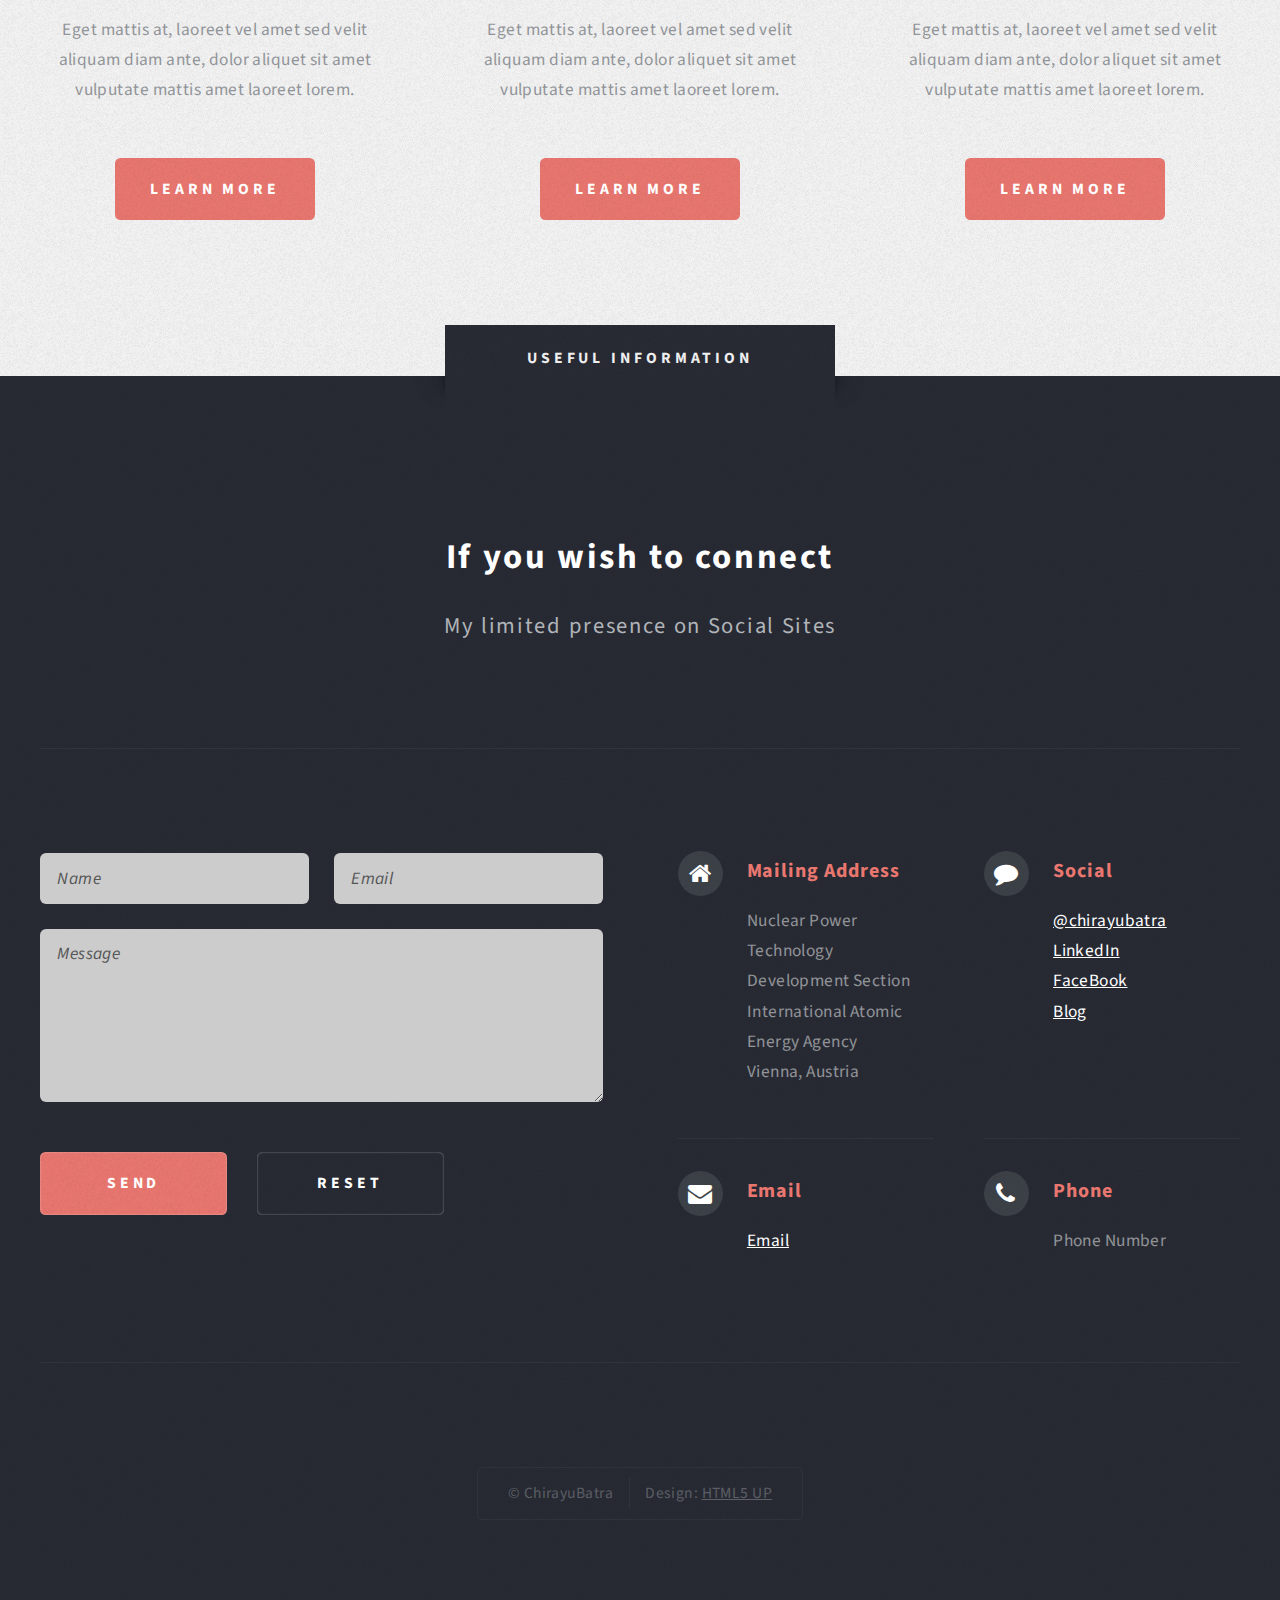
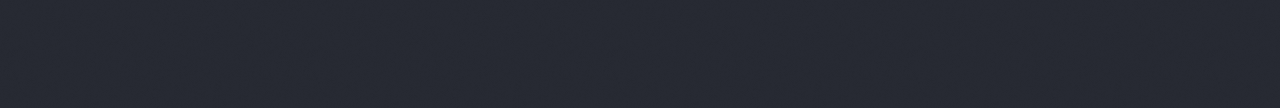
==== commit 9346f9ba: "Update books.html" ====
--- a/books.html
+++ b/books.html
@@ -27,7 +27,7 @@
 							</div>
 
 						<!-- Nav -->
-							<nav id="nav">
+							<nav id="nav"><font color="black">
 								<ul>
 									<li class="current"><a href="index.html">Home</a></li>
 									<li><a href="#intro">About me</a></li>
@@ -58,7 +58,7 @@
 									<li><a href="right-sidebar.html">Right Sidebar usage</a></li>
 									<li><a href="no-sidebar.html">No Sidebarusage</a></li>		-->
 								</ul>
-							</nav>
+						</font>	</nav>
 
 					</div>
 				</div>
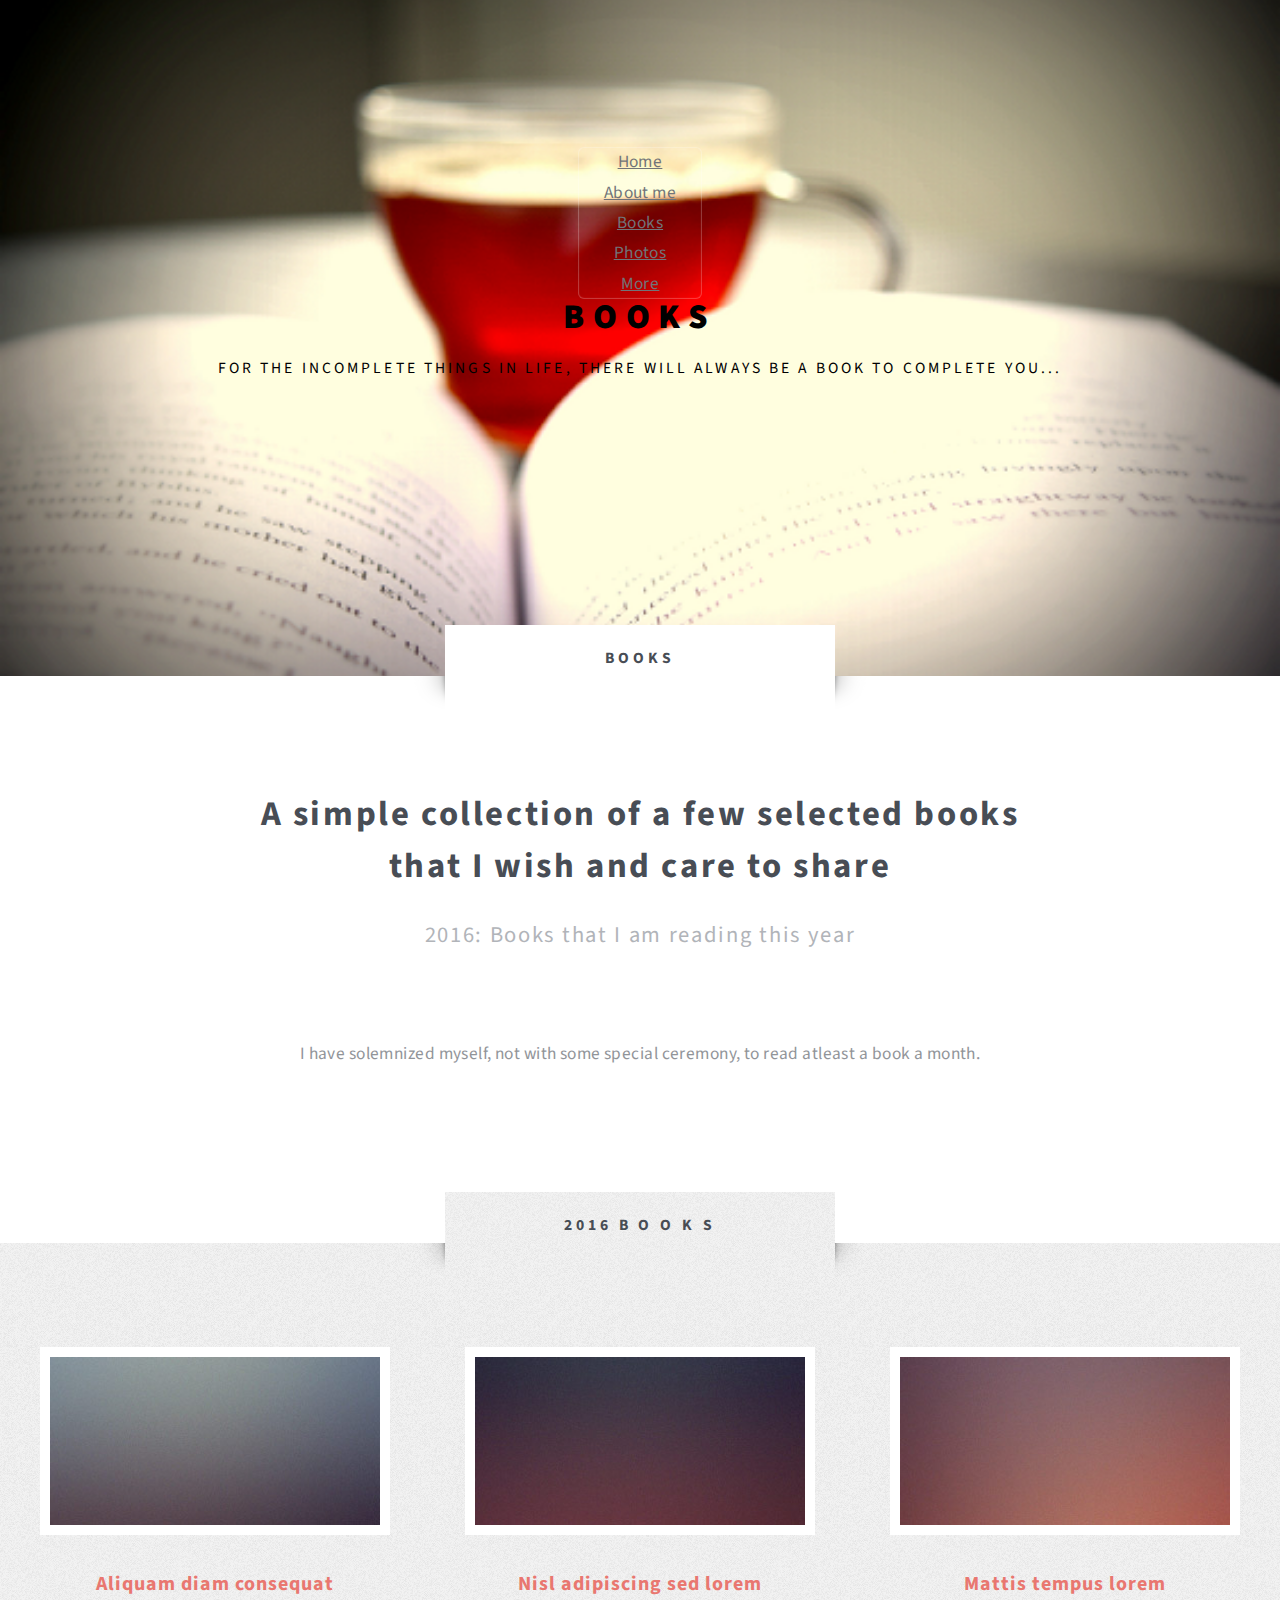
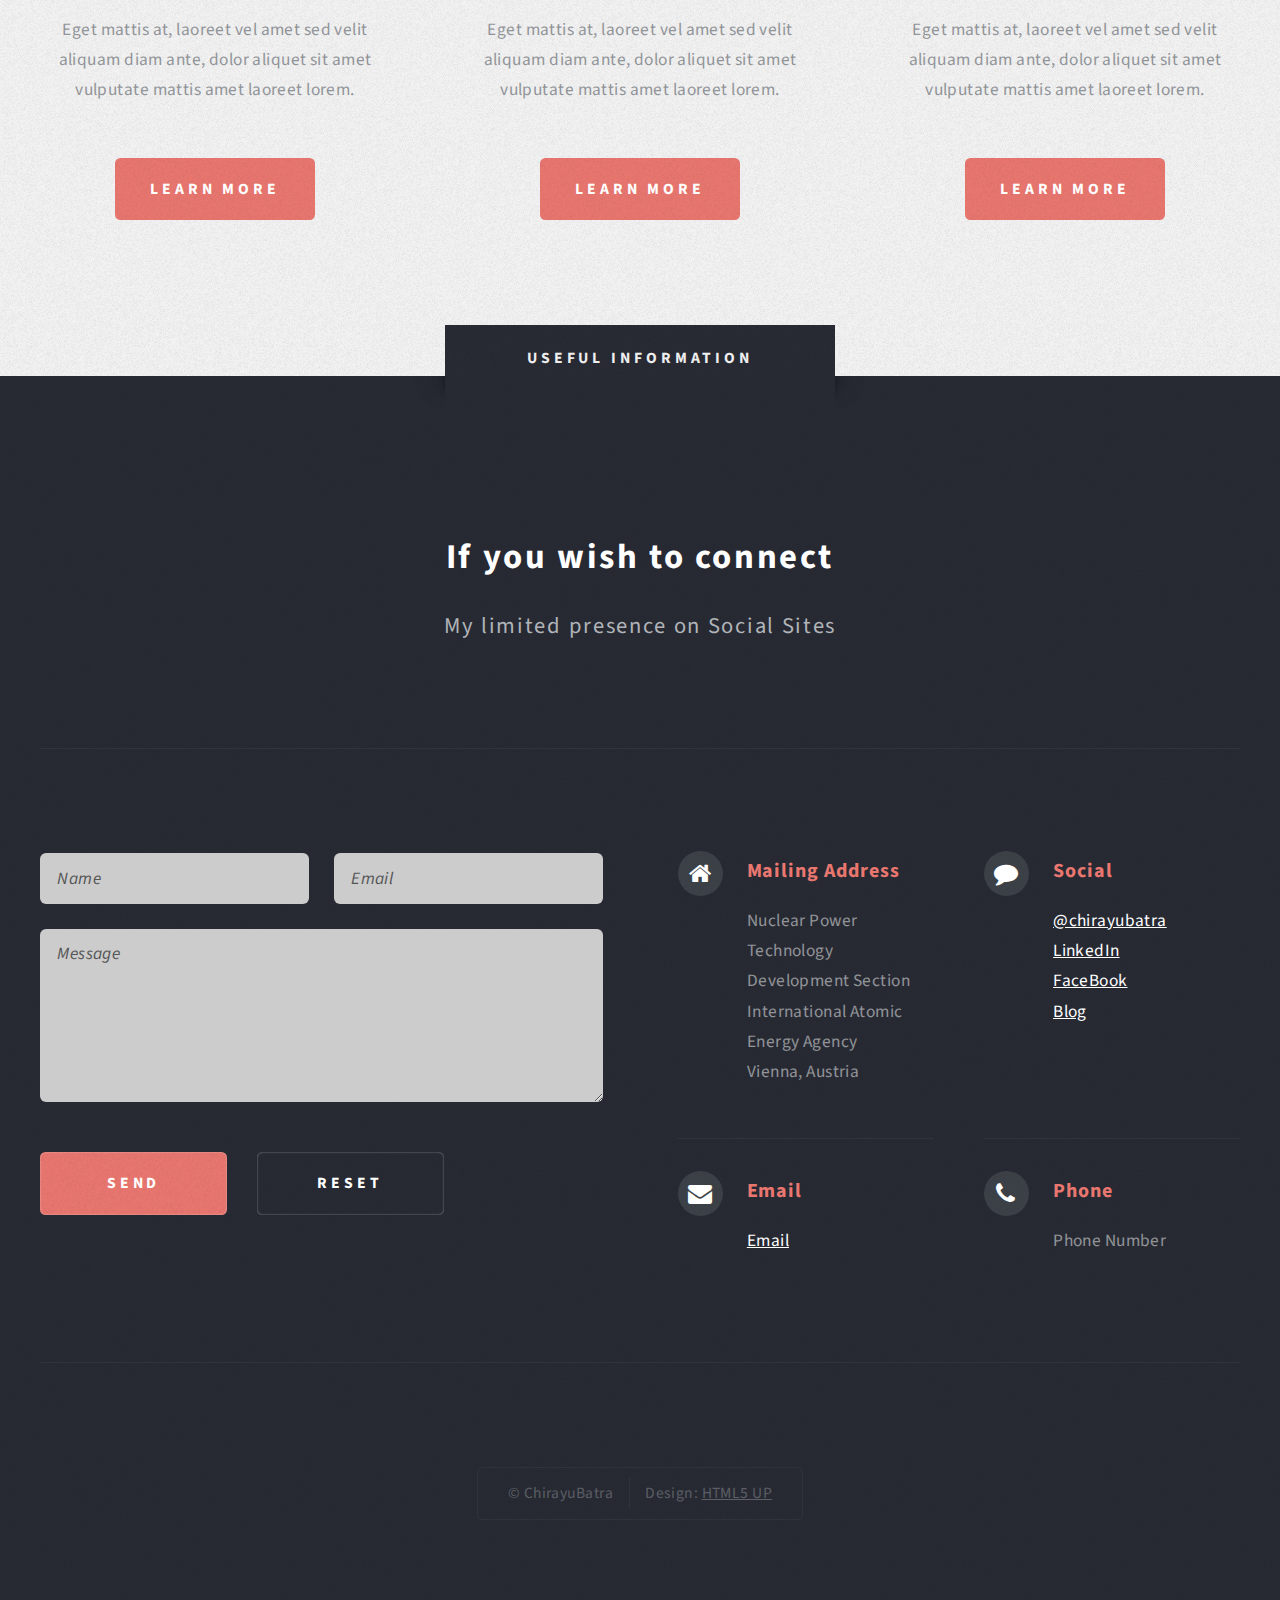
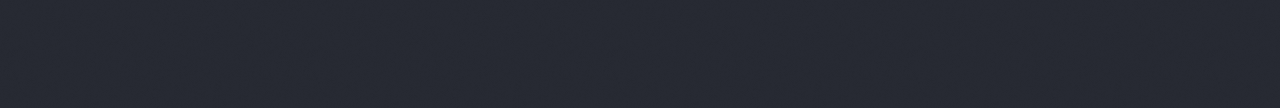
==== commit 679df850: "Update books.html" ====
--- a/books.html
+++ b/books.html
@@ -27,8 +27,8 @@
 							</div>
 
 						<!-- Nav -->
-							<nav id="nav"><font color="black">
-								<ul>
+							<nav id="nav">
+								<ul><font color="black">
 									<li class="current"><a href="index.html">Home</a></li>
 									<li><a href="#intro">About me</a></li>
 									<li><a href="books.html">Books</a></li>	
@@ -57,8 +57,8 @@
 							<!--	<li><a href="left-sidebar.html">Left Sidebar usage</a></li>	
 									<li><a href="right-sidebar.html">Right Sidebar usage</a></li>
 									<li><a href="no-sidebar.html">No Sidebarusage</a></li>		-->
-								</ul>
-						</font>	</nav>
+							</font>	</ul>
+							</nav>
 
 					</div>
 				</div>
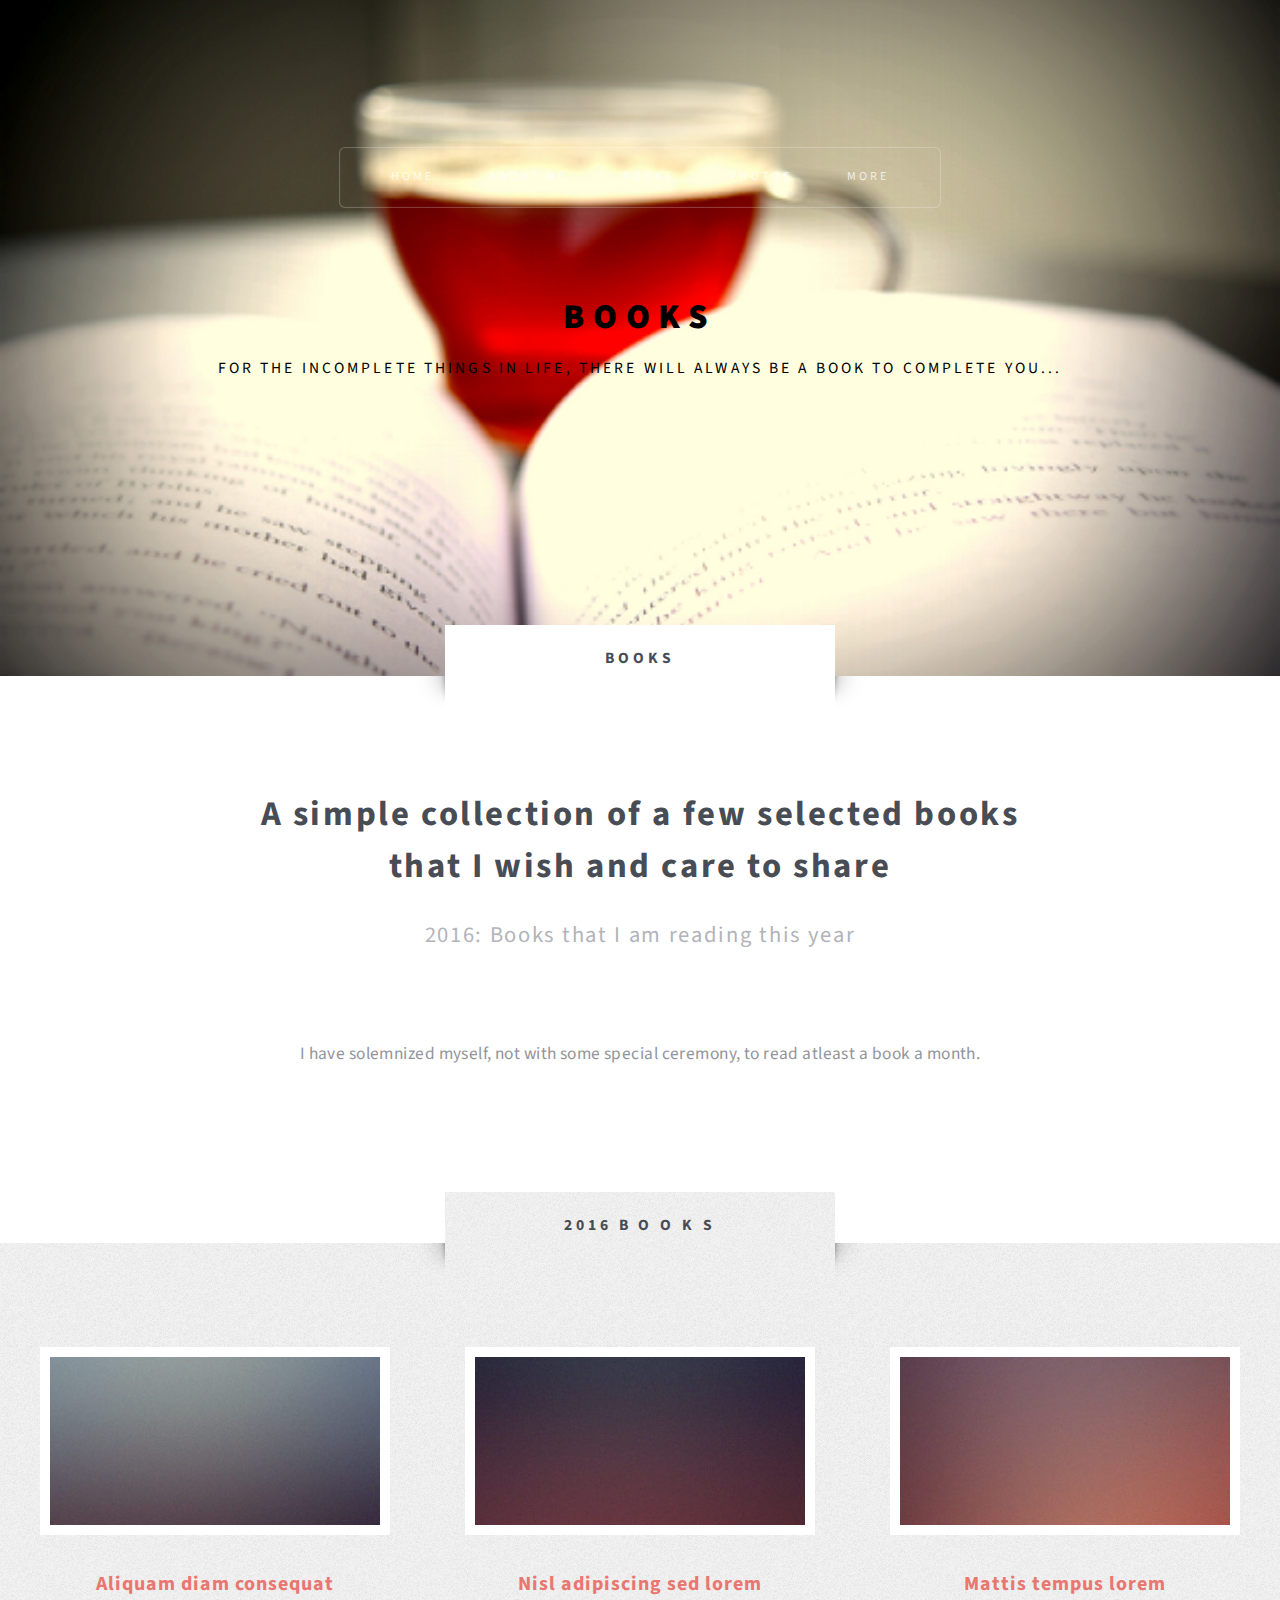
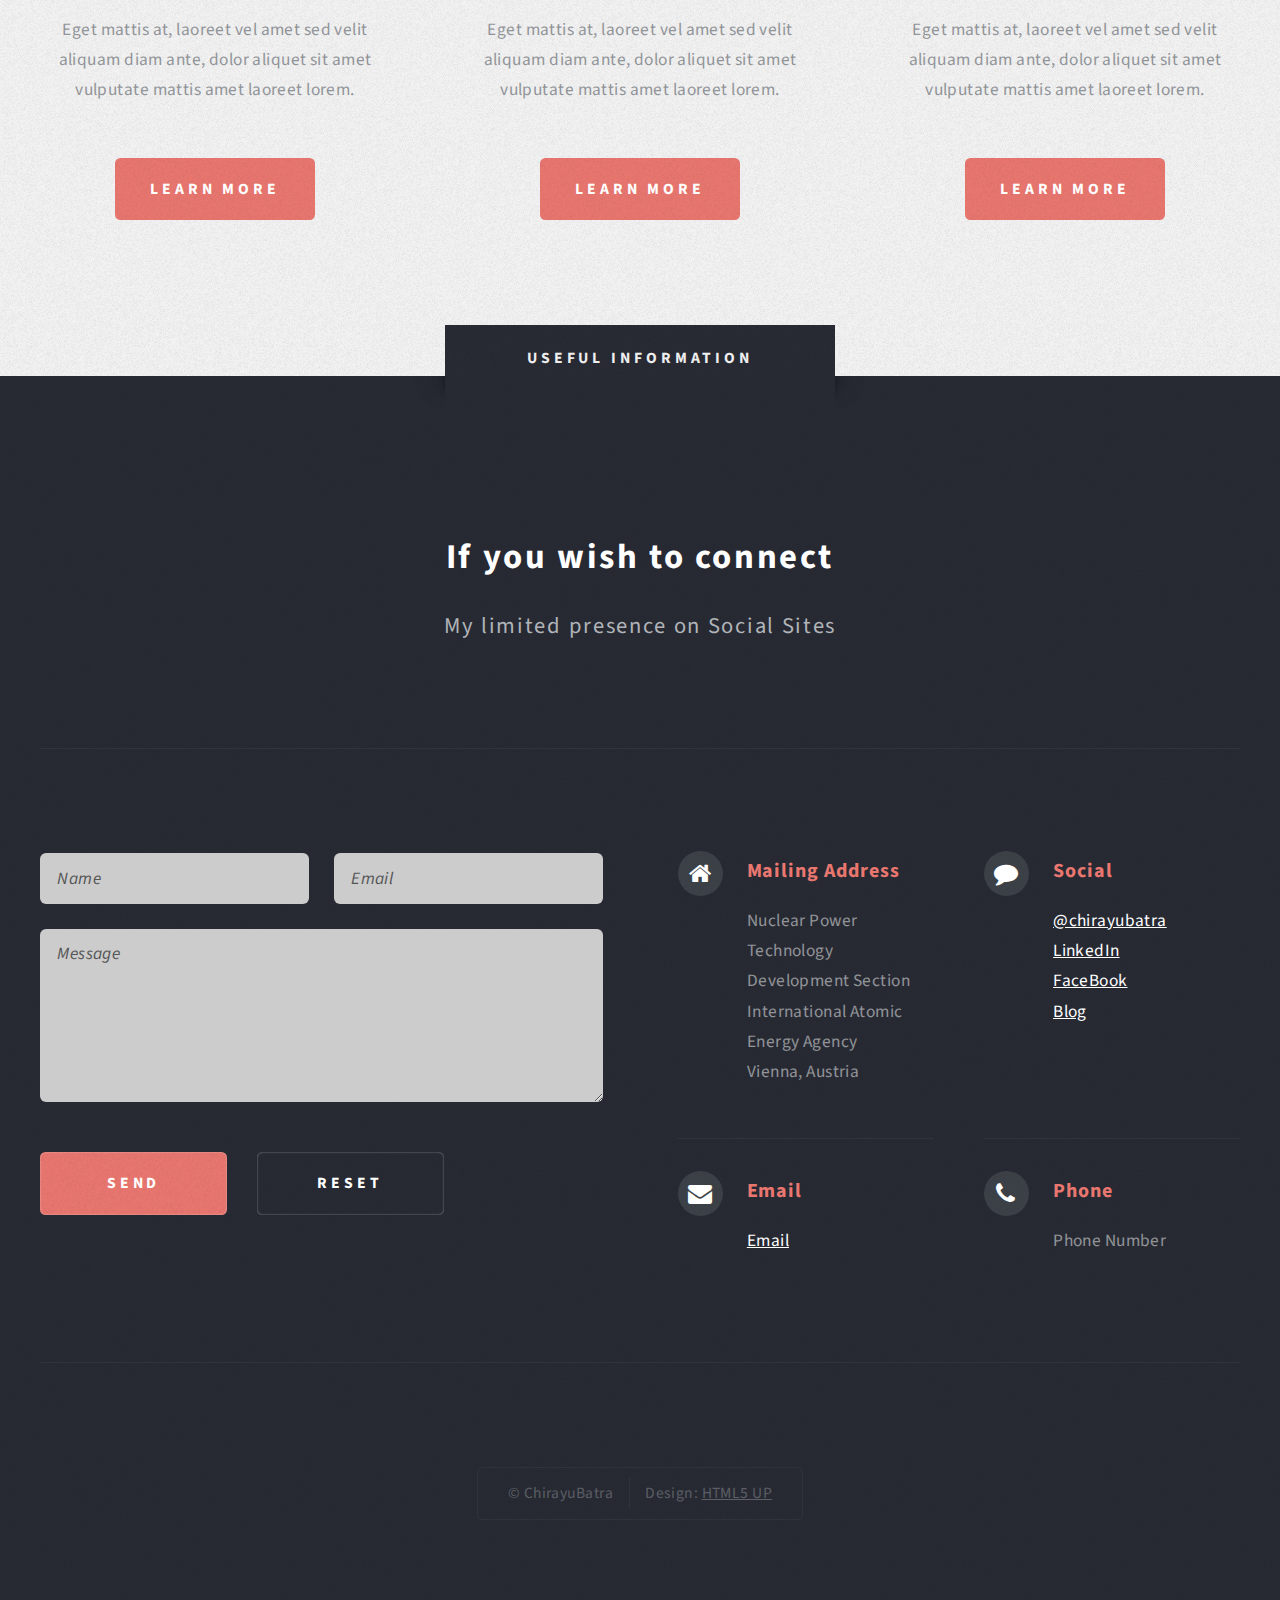
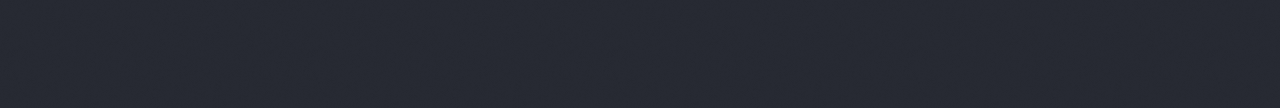
==== commit b8e06f33: "Update books.html" ====
--- a/books.html
+++ b/books.html
@@ -28,7 +28,7 @@
 
 						<!-- Nav -->
 							<nav id="nav">
-								<ul><font color="black">
+								<ul>
 									<li class="current"><a href="index.html">Home</a></li>
 									<li><a href="#intro">About me</a></li>
 									<li><a href="books.html">Books</a></li>	
@@ -57,7 +57,7 @@
 							<!--	<li><a href="left-sidebar.html">Left Sidebar usage</a></li>	
 									<li><a href="right-sidebar.html">Right Sidebar usage</a></li>
 									<li><a href="no-sidebar.html">No Sidebarusage</a></li>		-->
-							</font>	</ul>
+								</ul>
 							</nav>
 
 					</div>
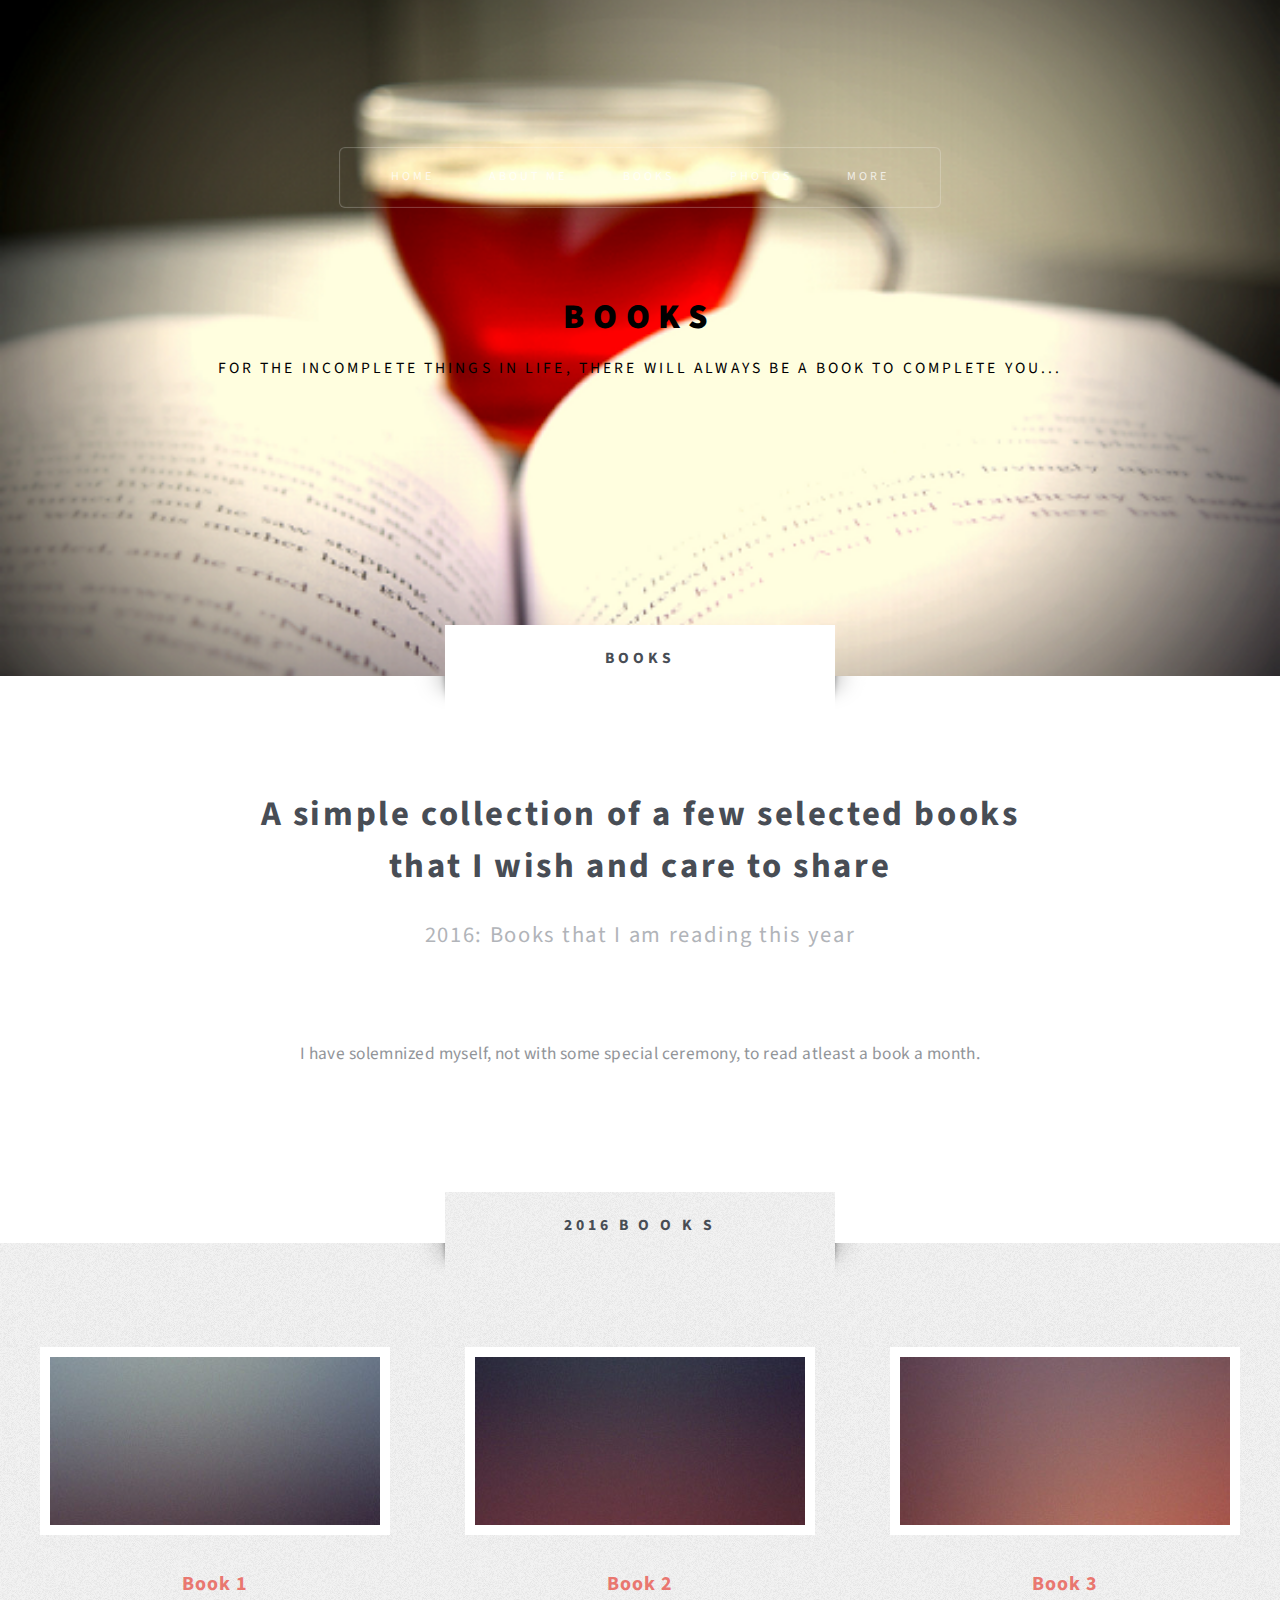
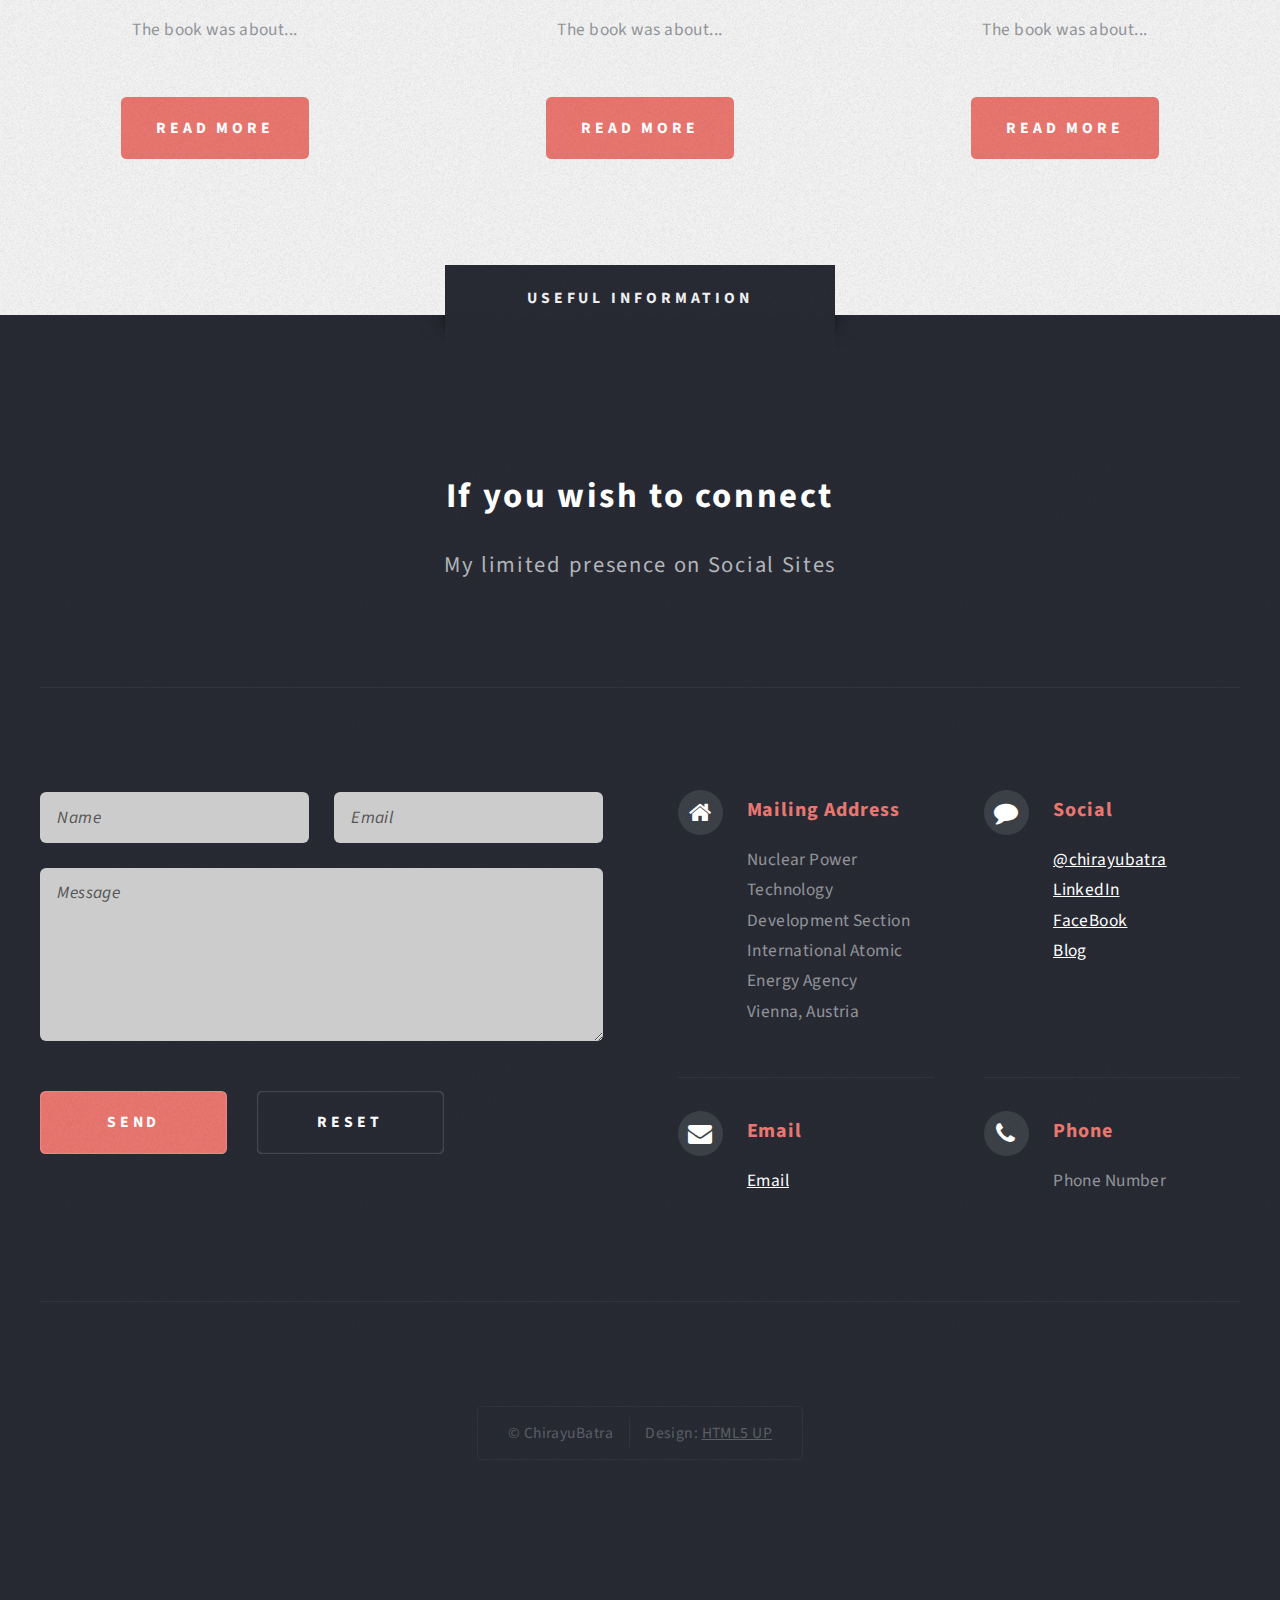
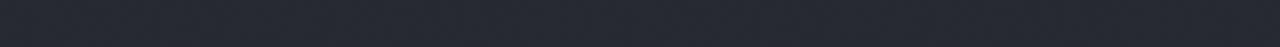
==== commit e994f459: "Update books.html" ====
--- a/books.html
+++ b/books.html
@@ -93,30 +93,30 @@
 							<div class="4u 12u(mobile)">
 								<section class="highlight">
 									<a href="#" class="image featured"><img src="images/pic02.jpg" alt="" /></a>
-									<h3><a href="#">Aliquam diam consequat</a></h3>
-									<p>Eget mattis at, laoreet vel amet sed velit aliquam diam ante, dolor aliquet sit amet vulputate mattis amet laoreet lorem.</p>
+									<h3><a href="#">Book 1</a></h3>
+									<p>The book was about...</p>
 									<ul class="actions">
-										<li><a href="#" class="button style1">Learn More</a></li>
+										<li><a href="#" class="button style1">Read More</a></li>
 									</ul>
 								</section>
 							</div>
 							<div class="4u 12u(mobile)">
 								<section class="highlight">
 									<a href="#" class="image featured"><img src="images/pic03.jpg" alt="" /></a>
-									<h3><a href="#">Nisl adipiscing sed lorem</a></h3>
-									<p>Eget mattis at, laoreet vel amet sed velit aliquam diam ante, dolor aliquet sit amet vulputate mattis amet laoreet lorem.</p>
+									<h3><a href="#">Book 2</a></h3>
+									<p>The book was about...</p>
 									<ul class="actions">
-										<li><a href="#" class="button style1">Learn More</a></li>
+										<li><a href="#" class="button style1">Read More</a></li>
 									</ul>
 								</section>
 							</div>
 							<div class="4u 12u(mobile)">
 								<section class="highlight">
 									<a href="#" class="image featured"><img src="images/pic04.jpg" alt="" /></a>
-									<h3><a href="#">Mattis tempus lorem</a></h3>
-									<p>Eget mattis at, laoreet vel amet sed velit aliquam diam ante, dolor aliquet sit amet vulputate mattis amet laoreet lorem.</p>
+									<h3><a href="#">Book 3</a></h3>
+									<p>The book was about...</p>
 									<ul class="actions">
-										<li><a href="#" class="button style1">Learn More</a></li>
+										<li><a href="#" class="button style1">Read More</a></li>
 									</ul>
 								</section>
 							</div>
@@ -189,7 +189,7 @@
 														<a href="https://twitter.com/chirayubatra">@chirayubatra</a><br />
 														<a href="https://at.linkedin.com/in/chirayu-batra-7a53649">LinkedIn</a><br />
 														<a href="https://www.facebook.com/chirayu.arya">FaceBook</a><br />
-														<a href="thechirayuway.blogspot.com">Blog</a>
+														<a href="https://thechirayuway.blogspot.com">Blog</a>
 													</p>
 												</section>
 											</div>
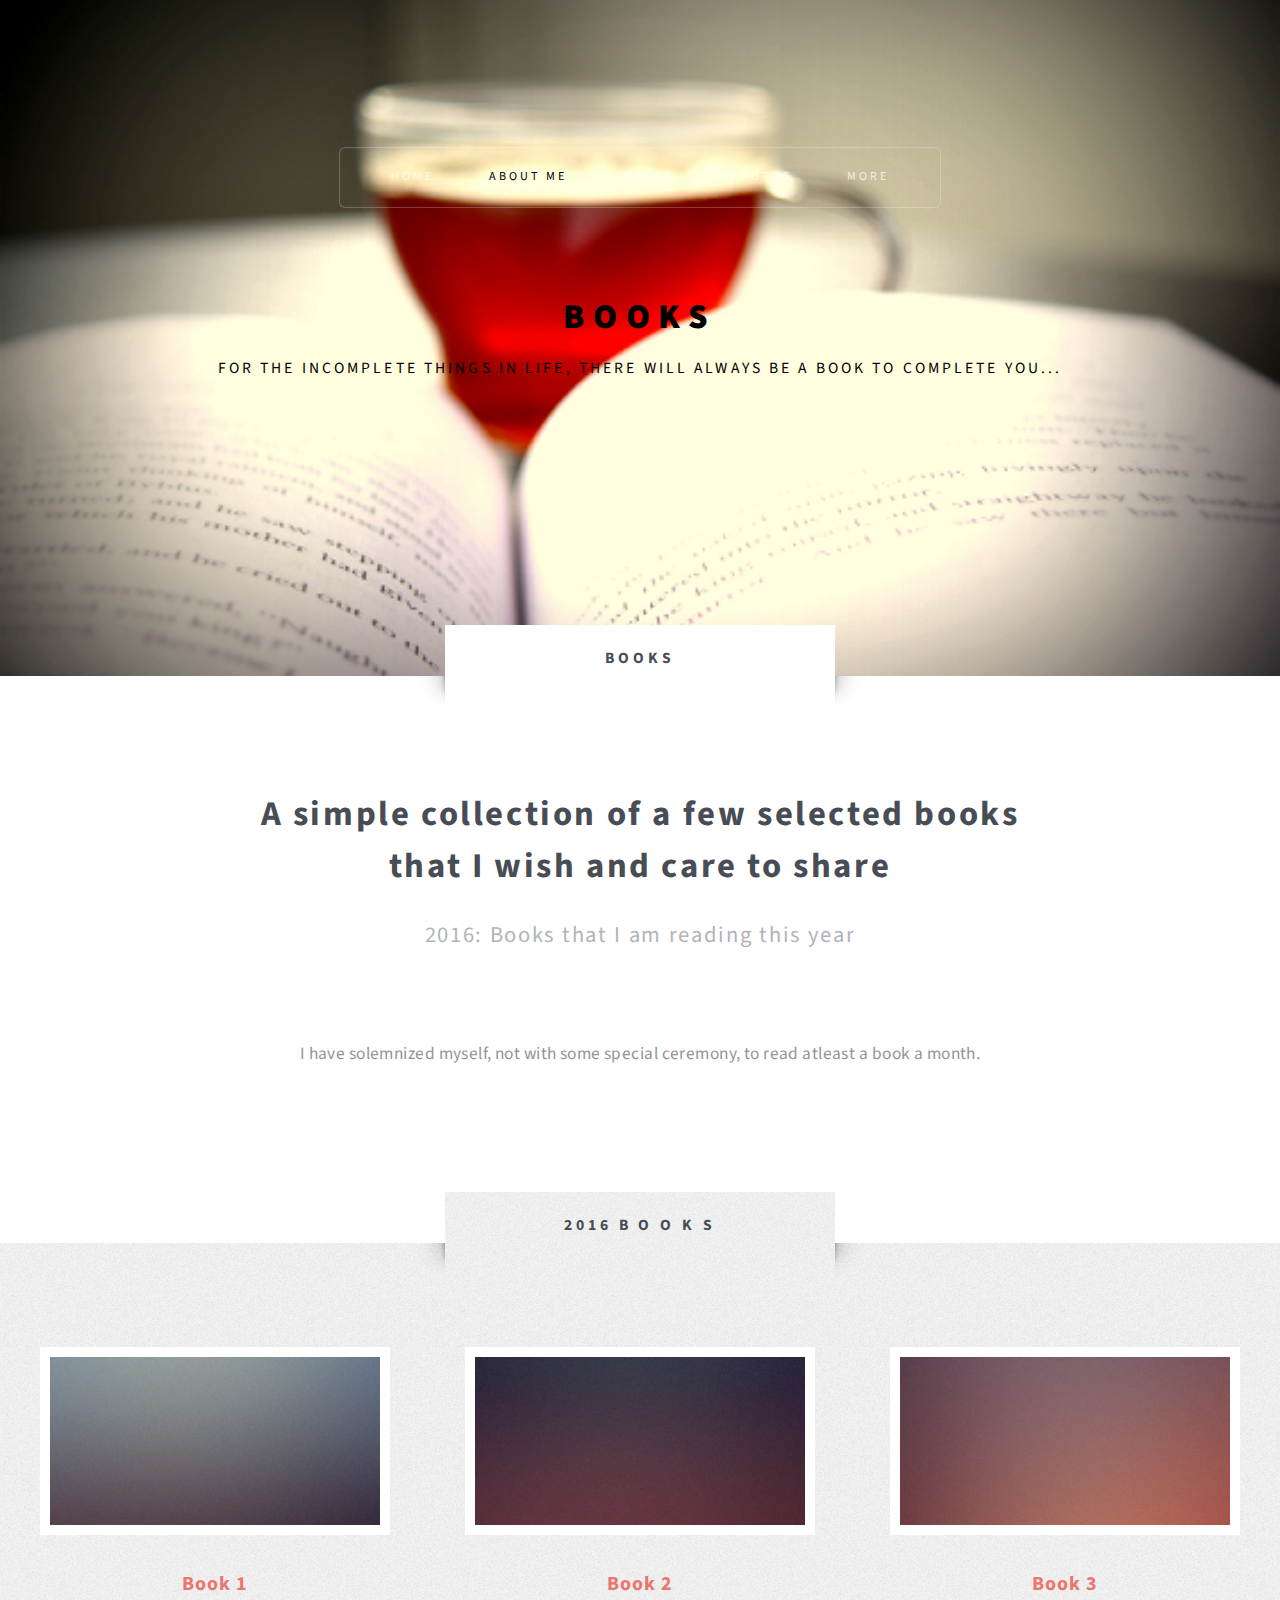
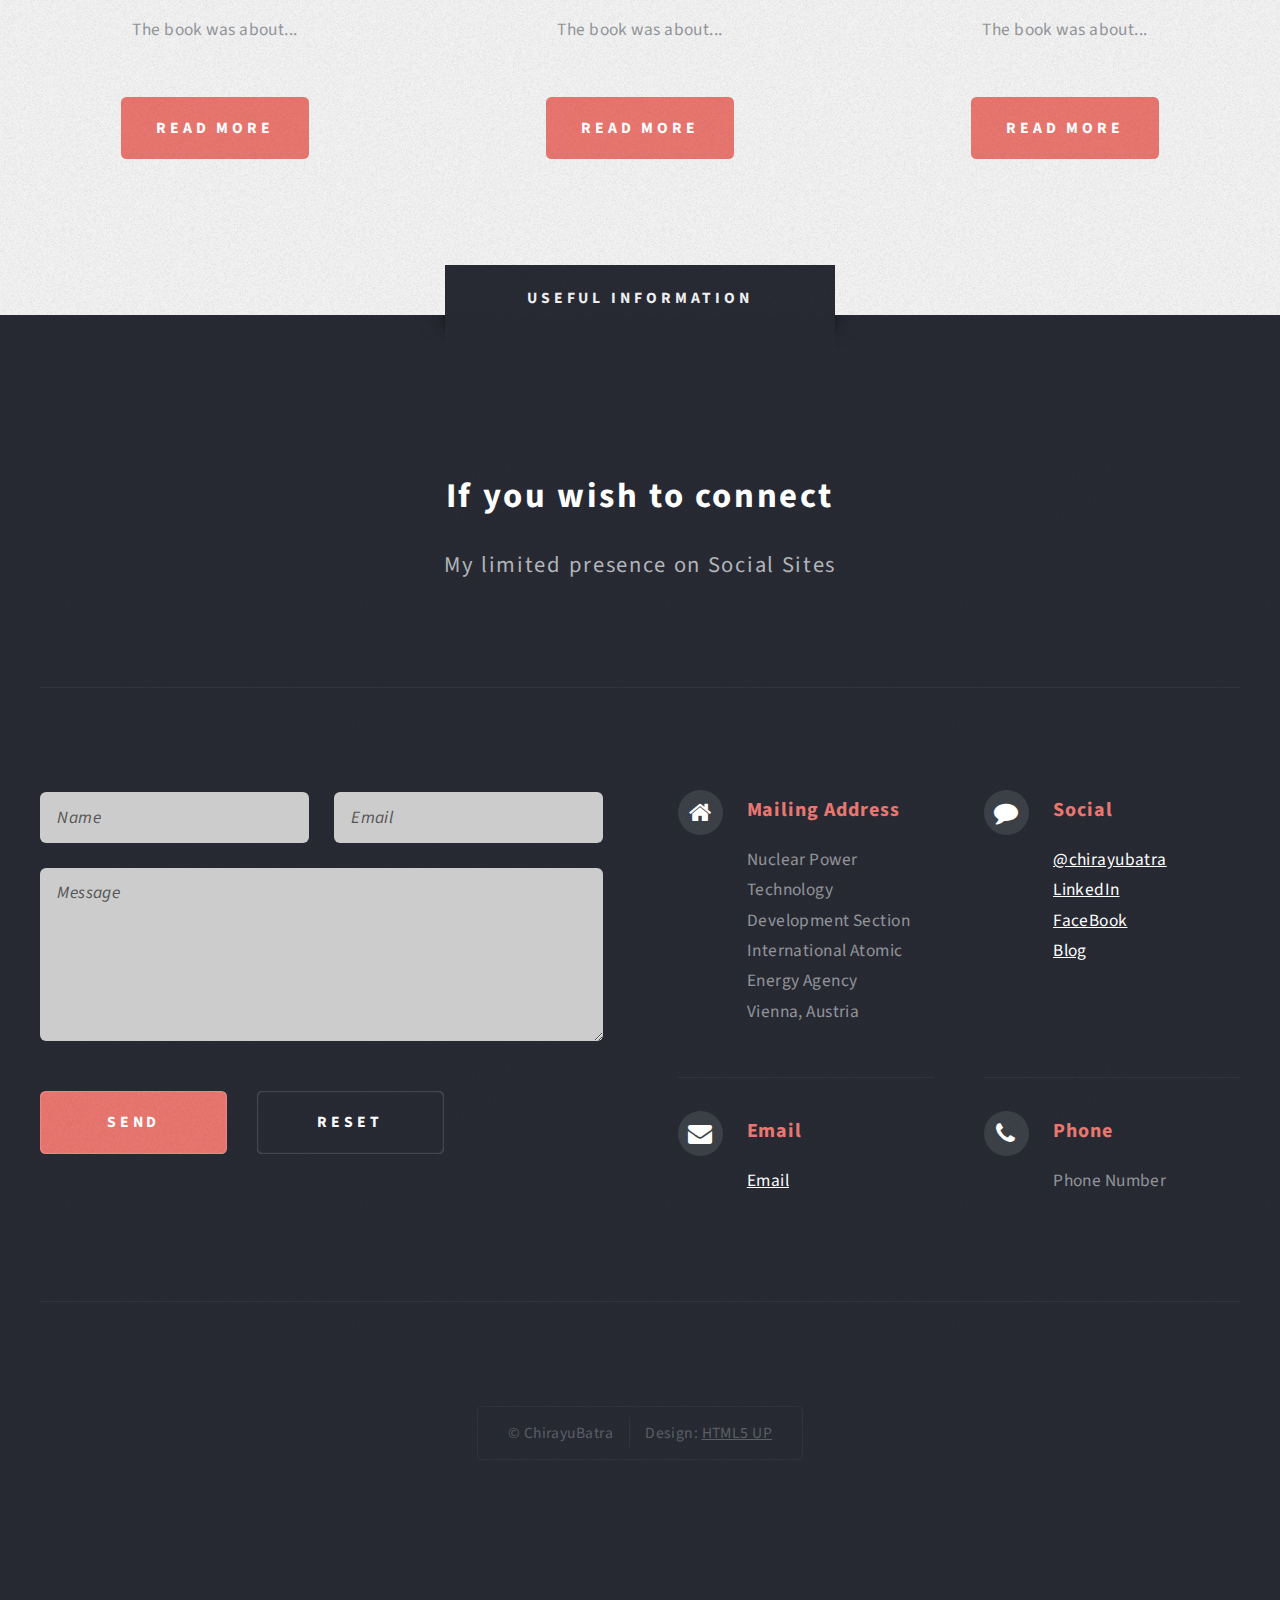
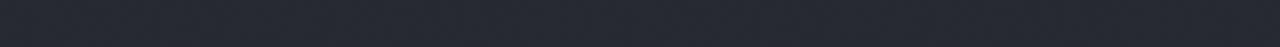
==== commit 40c9af3a: "update" ====
--- a/books.html
+++ b/books.html
@@ -30,7 +30,7 @@
 							<nav id="nav">
 								<ul>
 									<li class="current"><a href="index.html">Home</a></li>
-									<li><a href="#intro">About me</a></li>
+									<li><a href="#intro"><font color="black">About me</font></a></li>
 									<li><a href="books.html">Books</a></li>	
 									<li><a href="">Photos</a></li>
 									<li>
